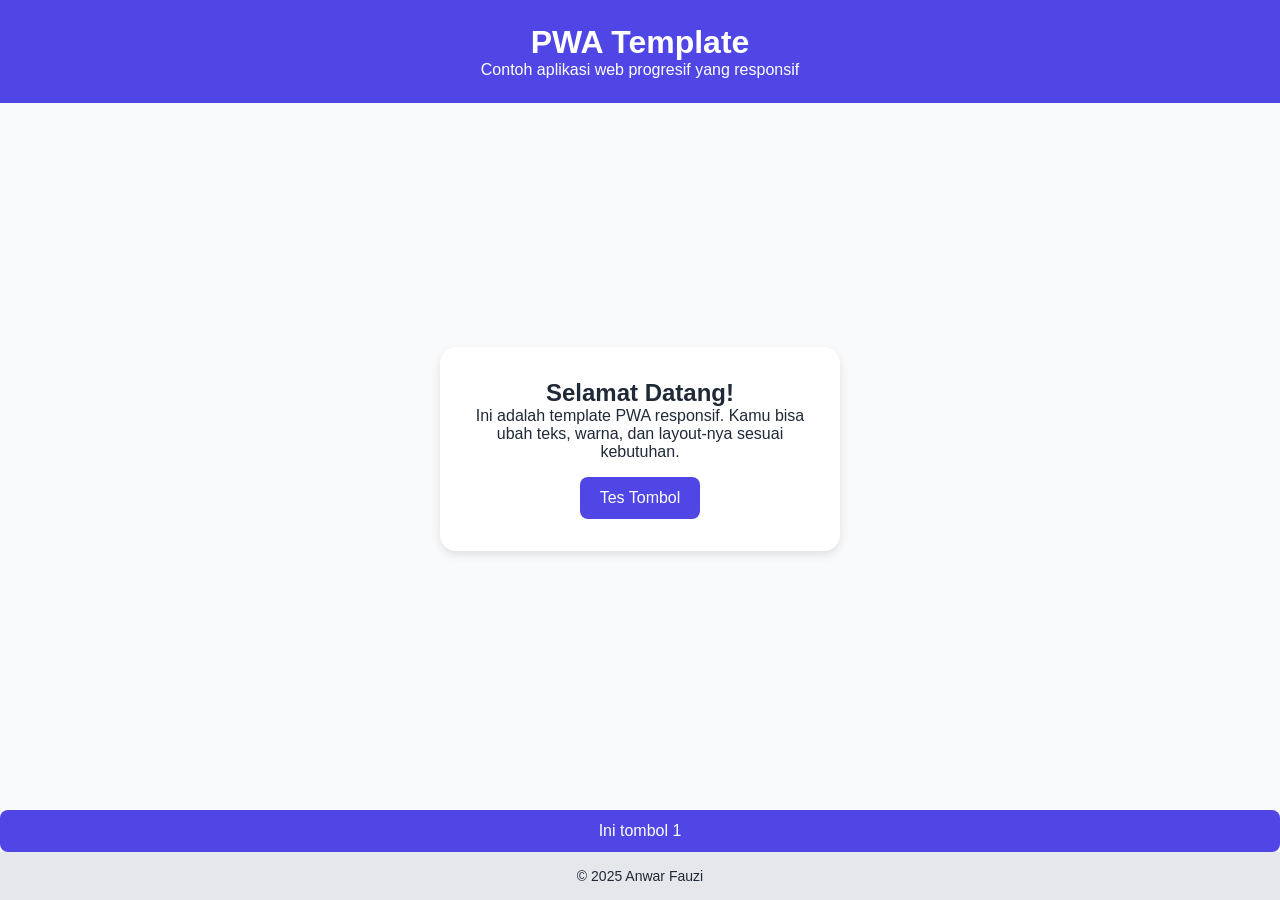
==== example.html @ 0f72454b "update tamplate PWA" ====
<!DOCTYPE html>
<html lang="id">

<head>
  <meta charset="UTF-8" />
  <meta name="viewport" content="width=device-width, initial-scale=1, viewport-fit=cover">
  <meta name="mobile-web-app-capable" content="yes">
  <meta name="apple-mobile-web-app-capable" content="yes">
  <meta name="apple-mobile-web-app-status-bar-style" content="black-translucent">
  <meta name="theme-color" content="#4F46E5" />
  <link rel="manifest" href="manifest.json" />
  <link rel="icon" href="icons/icon-192x192-A.png" type="image/png" />
  <title>PWA Template Responsif</title>
  <link rel="stylesheet" href="assets/style.css" />
</head>

<body>
  <header class="header">
    <h1>PWA Template</h1>
    <p>Contoh aplikasi web progresif yang responsif</p>
  </header>

  <main class="main">
    <section class="card">
      <h2>Selamat Datang!</h2>
      <p>
        Ini adalah template PWA responsif. Kamu bisa ubah teks, warna, dan layout-nya sesuai kebutuhan.
      </p>
      <button onclick="alert('PWA aktif!')">Tes Tombol</button>
    </section>
  </main>
  <button onclick="alert('tombol testing hidup')">Ini tombol 1</button>

  <footer class="footer">
    <p>© 2025 Anwar Fauzi</p>
  </footer>

  <script>
    if ('serviceWorker' in navigator) {
      navigator.serviceWorker.register('./service-worker.js')
        .then(() => console.log('SW registered!'))
        .catch(err => console.error('SW gagal:', err));
    }
  </script>

</body>

</html>
---- assets/style.css ----
:root {
  --primary: #4F46E5;
  --bg: #f9fafb;
  --text: #1f2937;
}

* {
  margin: 0;
  padding: 0;
  box-sizing: border-box;
  font-family: 'Inter', sans-serif;
}

body {
  background: var(--bg);
  color: var(--text);
  display: flex;
  flex-direction: column;
  min-height: 100vh;
}

.header {
  background: var(--primary);
  color: white;
  text-align: center;
  padding: 1.5rem;
}

.main {
  flex: 1;
  display: flex;
  justify-content: center;
  align-items: center;
  padding: 1.5rem;
}

.card {
  background: white;
  border-radius: 1rem;
  box-shadow: 0 4px 10px rgba(0,0,0,0.1);
  max-width: 400px;
  width: 100%;
  padding: 2rem;
  text-align: center;
}

button {
  background: var(--primary);
  border: none;
  color: white;
  padding: 0.75rem 1.25rem;
  border-radius: 0.5rem;
  cursor: pointer;
  font-size: 1rem;
  margin-top: 1rem;
}

button:hover {
  opacity: 0.9;
}

.footer {
  text-align: center;
  padding: 1rem;
  font-size: 0.875rem;
  background: #e5e7eb;
}

@media (max-width: 600px) {
  .card {
    padding: 1.25rem;
  }
  h1 {
    font-size: 1.5rem;
  }
  h2 {
    font-size: 1.25rem;
  }
}
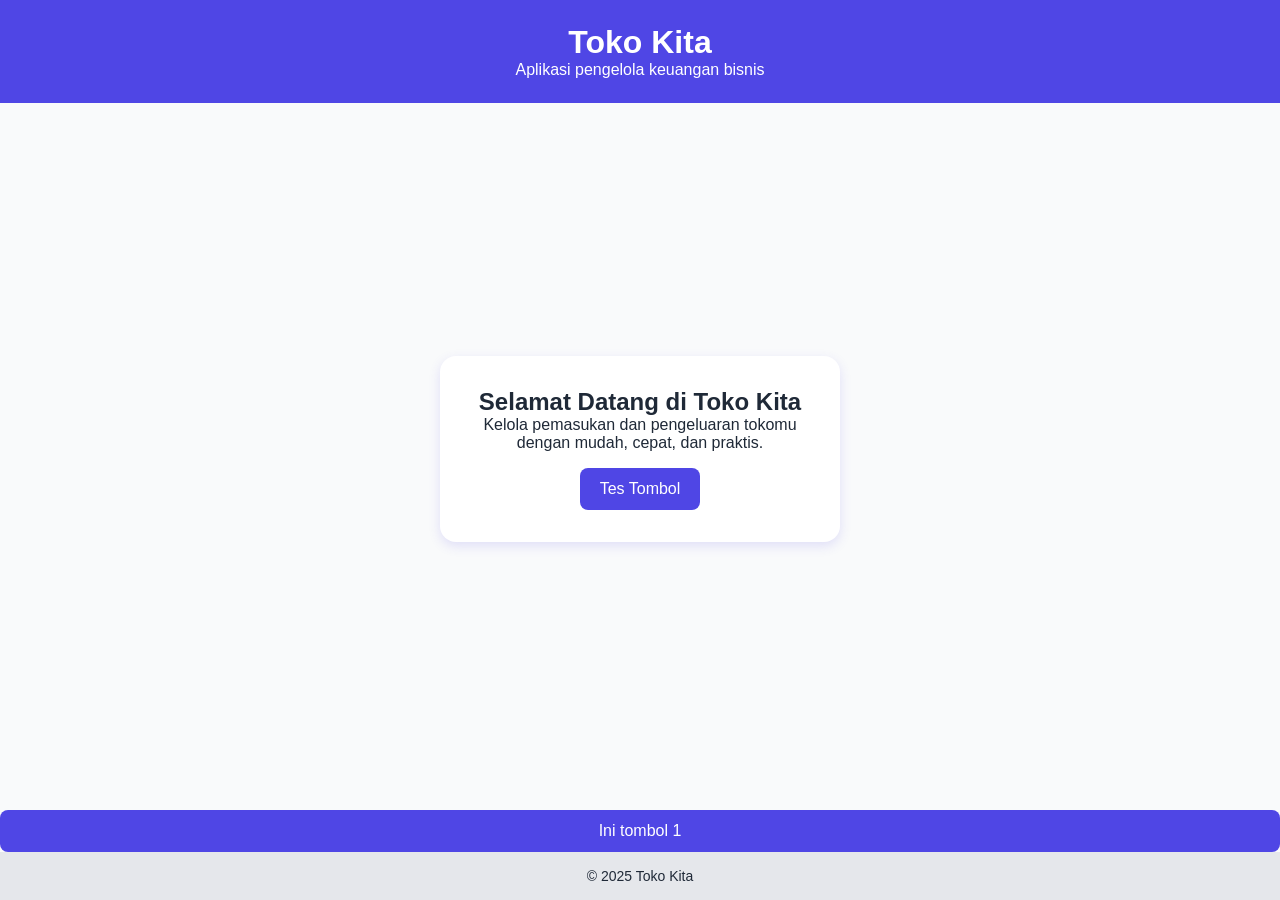
==== commit 4331afe4: "update toko kita" ====
--- a/example.html
+++ b/example.html
@@ -10,21 +10,21 @@
   <meta name="theme-color" content="#4F46E5" />
   <link rel="manifest" href="manifest.json" />
   <link rel="icon" href="icons/icon-192x192-A.png" type="image/png" />
-  <title>PWA Template Responsif</title>
+  <title>Toko Kita</title>
   <link rel="stylesheet" href="assets/style.css" />
 </head>
 
 <body>
   <header class="header">
-    <h1>PWA Template</h1>
-    <p>Contoh aplikasi web progresif yang responsif</p>
+    <h1>Toko Kita</h1>
+    <p>Aplikasi pengelola keuangan bisnis</p>
   </header>
 
   <main class="main">
     <section class="card">
-      <h2>Selamat Datang!</h2>
+      <h2>Selamat Datang di Toko Kita</h2>
       <p>
-        Ini adalah template PWA responsif. Kamu bisa ubah teks, warna, dan layout-nya sesuai kebutuhan.
+        Kelola pemasukan dan pengeluaran tokomu dengan mudah, cepat, dan praktis.
       </p>
       <button onclick="alert('PWA aktif!')">Tes Tombol</button>
     </section>
@@ -32,7 +32,7 @@
   <button onclick="alert('tombol testing hidup')">Ini tombol 1</button>
 
   <footer class="footer">
-    <p>© 2025 Anwar Fauzi</p>
+    <p>© 2025 Toko Kita</p>
   </footer>
 
   <script>
--- a/assets/style.css
+++ b/assets/style.css
@@ -1,5 +1,6 @@
+
 :root {
-  --primary: #4F46E5;
+  --primary: #4F46E5; /* warna utama */
   --bg: #f9fafb;
   --text: #1f2937;
 }
@@ -37,7 +38,7 @@
 .card {
   background: white;
   border-radius: 1rem;
-  box-shadow: 0 4px 10px rgba(0,0,0,0.1);
+  box-shadow: 0 4px 12px rgba(79, 70, 229, 0.15); /* sedikit nuansa primary */
   max-width: 400px;
   width: 100%;
   padding: 2rem;
@@ -53,6 +54,7 @@
   cursor: pointer;
   font-size: 1rem;
   margin-top: 1rem;
+  transition: 0.2s;
 }
 
 button:hover {
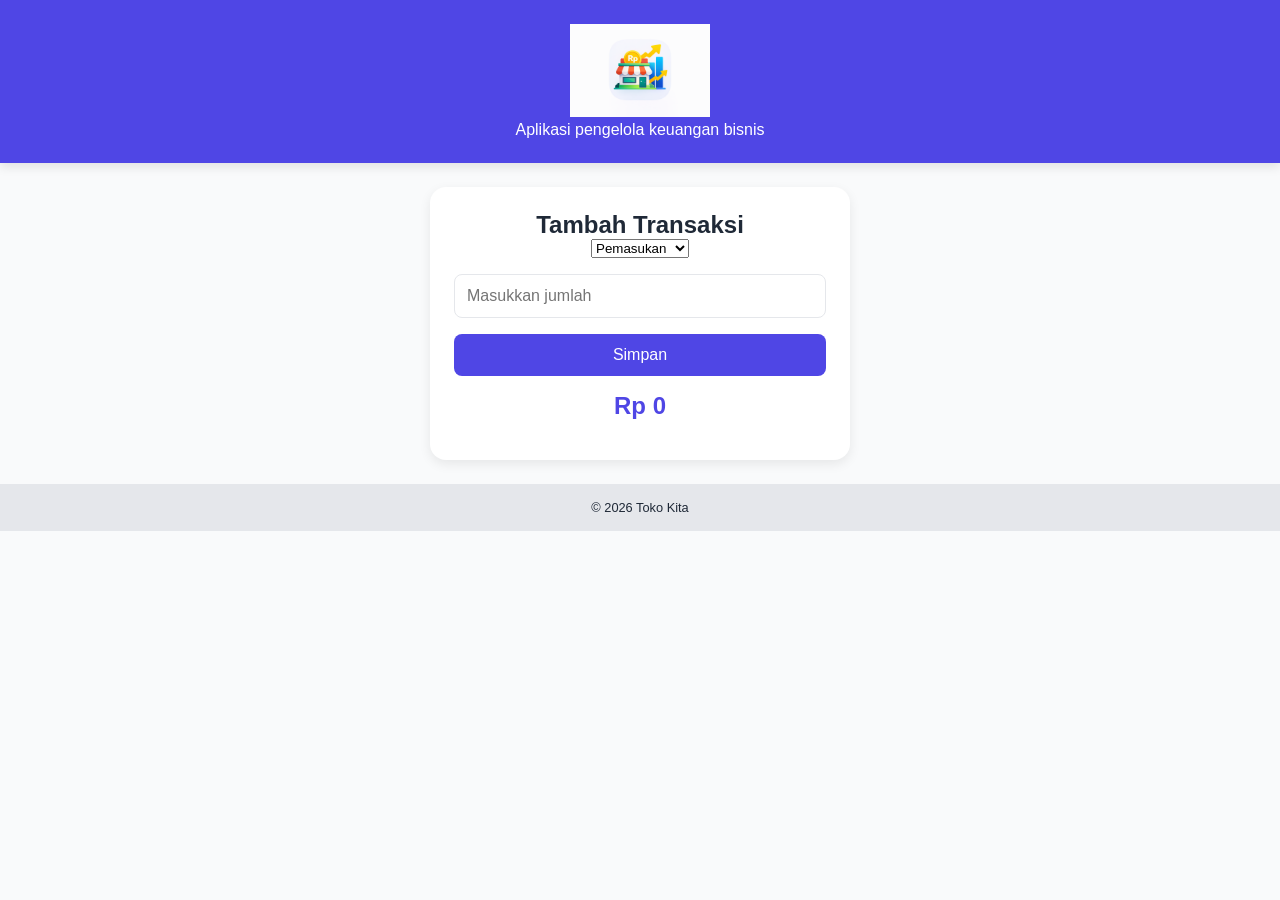
==== commit 653a2375: "update" ====
--- a/example.html
+++ b/example.html
@@ -1,48 +1,111 @@
 <!DOCTYPE html>
 <html lang="id">
+<head>
+  <meta charset="UTF-8">
+  <meta name="viewport" content="width=device-width, initial-scale=1.0">
+  <title>Toko Kita</title>
 
-<head>
-  <meta charset="UTF-8" />
-  <meta name="viewport" content="width=device-width, initial-scale=1, viewport-fit=cover">
-  <meta name="mobile-web-app-capable" content="yes">
-  <meta name="apple-mobile-web-app-capable" content="yes">
-  <meta name="apple-mobile-web-app-status-bar-style" content="black-translucent">
-  <meta name="theme-color" content="#4F46E5" />
-  <link rel="manifest" href="manifest.json" />
-  <link rel="icon" href="icons/icon-192x192-A.png" type="image/png" />
-  <title>Toko Kita</title>
-  <link rel="stylesheet" href="assets/style.css" />
+  <!-- CSS -->
+  <link rel="stylesheet" href="assets/style.css">
+
+  <!-- Favicon -->
+  <link rel="icon" href="icons/favicon.png">
+
 </head>
 
 <body>
+
+  <!-- HEADER -->
   <header class="header">
-    <h1>Toko Kita</h1>
+    <div class="logo">
+      <img src="icons/logo.png" alt="Toko Kita" width="140">
+    </div>
     <p>Aplikasi pengelola keuangan bisnis</p>
   </header>
 
+  <!-- MAIN -->
   <main class="main">
-    <section class="card">
-      <h2>Selamat Datang di Toko Kita</h2>
-      <p>
-        Kelola pemasukan dan pengeluaran tokomu dengan mudah, cepat, dan praktis.
-      </p>
-      <button onclick="alert('PWA aktif!')">Tes Tombol</button>
-    </section>
+    <div class="card">
+
+      <h2>Tambah Transaksi</h2>
+
+      <!-- INPUT JENIS -->
+      <select id="type">
+        <option value="income">Pemasukan</option>
+        <option value="expense">Pengeluaran</option>
+      </select>
+
+      <!-- INPUT JUMLAH -->
+      <input type="number" id="amount" placeholder="Masukkan jumlah">
+
+      <!-- BUTTON -->
+      <button onclick="addTransaction()">Simpan</button>
+
+      <!-- SALDO -->
+      <div class="balance" id="balance">
+        Rp 0
+      </div>
+
+      <!-- LIST -->
+      <div class="list" id="list"></div>
+
+    </div>
   </main>
-  <button onclick="alert('tombol testing hidup')">Ini tombol 1</button>
 
+  <!-- FOOTER -->
   <footer class="footer">
-    <p>© 2025 Toko Kita</p>
+    <p>© 2026 Toko Kita</p>
   </footer>
 
+  <!-- SCRIPT -->
   <script>
-    if ('serviceWorker' in navigator) {
-      navigator.serviceWorker.register('./service-worker.js')
-        .then(() => console.log('SW registered!'))
-        .catch(err => console.error('SW gagal:', err));
+    let transactions = JSON.parse(localStorage.getItem("data")) || [];
+
+    function updateUI() {
+      const list = document.getElementById("list");
+      const balance = document.getElementById("balance");
+
+      list.innerHTML = "";
+
+      let total = 0;
+
+      transactions.forEach(item => {
+        const div = document.createElement("div");
+        div.classList.add("list-item");
+
+        const sign = item.type === "income" ? "+" : "-";
+        if (item.type === "income") {
+          total += item.amount;
+        } else {
+          total -= item.amount;
+        }
+
+        div.innerHTML = `
+          <span>${item.type === "income" ? "Pemasukan" : "Pengeluaran"}</span>
+          <span>${sign} Rp ${item.amount}</span>
+        `;
+
+        list.appendChild(div);
+      });
+
+      balance.innerText = "Rp " + total;
+      localStorage.setItem("data", JSON.stringify(transactions));
     }
+
+    function addTransaction() {
+      const type = document.getElementById("type").value;
+      const amount = parseInt(document.getElementById("amount").value);
+
+      if (!amount) return alert("Isi jumlah dulu!");
+
+      transactions.push({ type, amount });
+      document.getElementById("amount").value = "";
+
+      updateUI();
+    }
+
+    updateUI();
   </script>
 
 </body>
-
 </html>
--- a/assets/style.css
+++ b/assets/style.css
@@ -1,8 +1,11 @@
-
 :root {
-  --primary: #4F46E5; /* warna utama */
+  --primary: #4F46E5;
+  --secondary: #22c55e;
+  --danger: #ef4444;
   --bg: #f9fafb;
+  --card: #ffffff;
   --text: #1f2937;
+  --gray: #6b7280;
 }
 
 * {
@@ -15,45 +18,61 @@
 body {
   background: var(--bg);
   color: var(--text);
-  display: flex;
-  flex-direction: column;
   min-height: 100vh;
 }
 
+/* HEADER */
 .header {
   background: var(--primary);
   color: white;
+  padding: 1.5rem;
   text-align: center;
-  padding: 1.5rem;
+  box-shadow: 0 4px 10px rgba(0,0,0,0.1);
 }
 
+.header h1 {
+  font-size: 1.8rem;
+}
+
+/* CONTAINER */
 .main {
-  flex: 1;
+  padding: 1.5rem;
   display: flex;
   justify-content: center;
-  align-items: center;
-  padding: 1.5rem;
 }
 
+/* CARD */
 .card {
-  background: white;
+  background: var(--card);
   border-radius: 1rem;
-  box-shadow: 0 4px 12px rgba(79, 70, 229, 0.15); /* sedikit nuansa primary */
-  max-width: 400px;
+  box-shadow: 0 4px 12px rgba(0,0,0,0.08);
+  padding: 1.5rem;
   width: 100%;
-  padding: 2rem;
+  max-width: 420px;
   text-align: center;
 }
 
+/* INPUT */
+input {
+  width: 100%;
+  padding: 0.75rem;
+  border: 1px solid #e5e7eb;
+  border-radius: 0.5rem;
+  margin-top: 1rem;
+  font-size: 1rem;
+}
+
+/* BUTTON */
 button {
+  width: 100%;
   background: var(--primary);
   border: none;
   color: white;
-  padding: 0.75rem 1.25rem;
+  padding: 0.75rem;
   border-radius: 0.5rem;
+  margin-top: 1rem;
   cursor: pointer;
   font-size: 1rem;
-  margin-top: 1rem;
   transition: 0.2s;
 }
 
@@ -61,21 +80,52 @@
   opacity: 0.9;
 }
 
+/* BUTTON VARIANT */
+.btn-income {
+  background: var(--secondary);
+}
+
+.btn-expense {
+  background: var(--danger);
+}
+
+/* SALDO */
+.balance {
+  margin-top: 1rem;
+  font-size: 1.5rem;
+  font-weight: bold;
+  color: var(--primary);
+}
+
+/* LIST TRANSAKSI */
+.list {
+  margin-top: 1rem;
+  text-align: left;
+}
+
+.list-item {
+  display: flex;
+  justify-content: space-between;
+  padding: 0.75rem;
+  border-bottom: 1px solid #e5e7eb;
+}
+
+.list-item span {
+  font-size: 0.9rem;
+}
+
+/* FOOTER */
 .footer {
   text-align: center;
   padding: 1rem;
-  font-size: 0.875rem;
+  font-size: 0.8rem;
   background: #e5e7eb;
+  margin-top: auto;
 }
 
+/* RESPONSIVE */
 @media (max-width: 600px) {
   .card {
     padding: 1.25rem;
   }
-  h1 {
-    font-size: 1.5rem;
-  }
-  h2 {
-    font-size: 1.25rem;
-  }
-}
+}
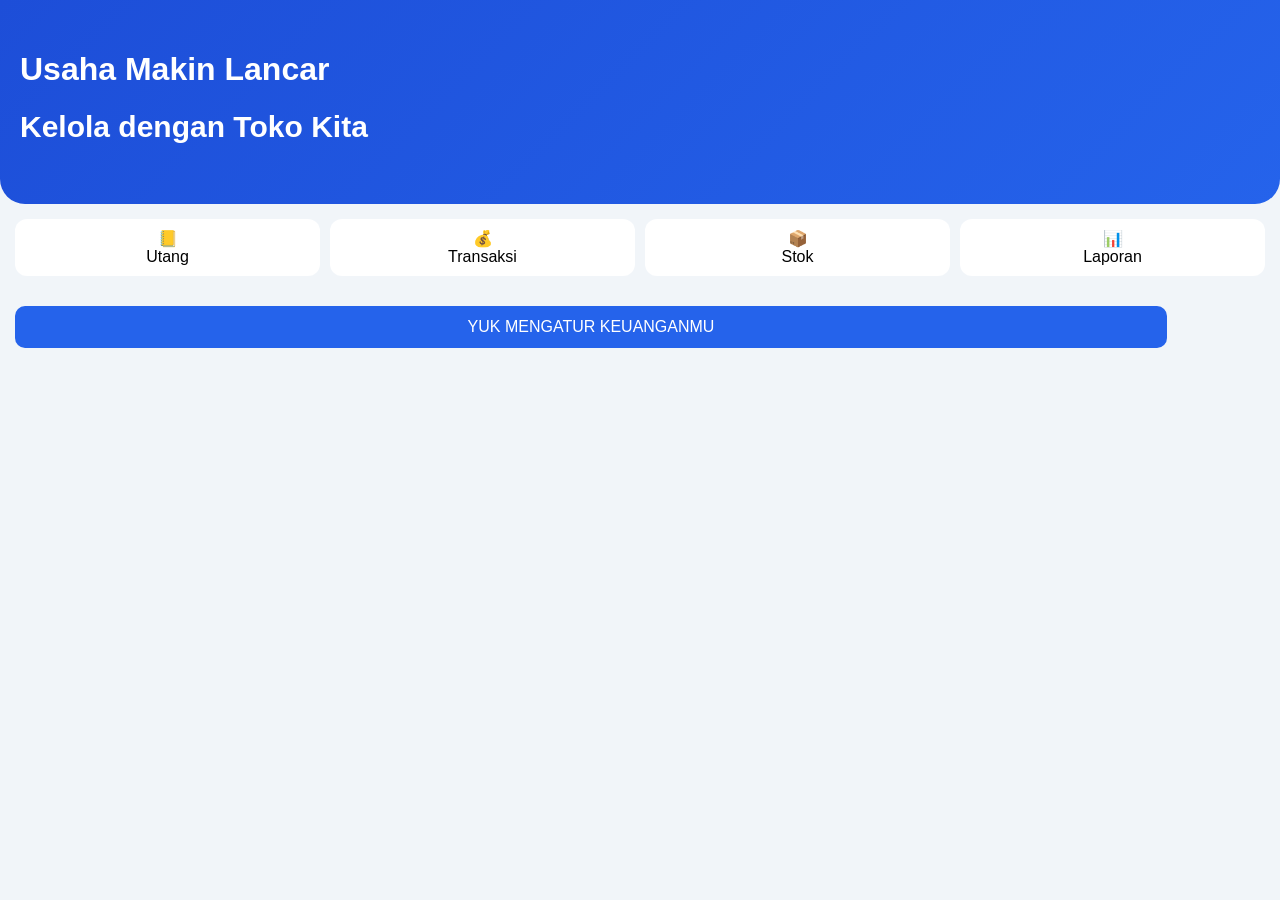
==== commit f90d06b5: "update" ====
--- a/example.html
+++ b/example.html
@@ -1,111 +1,84 @@
 <!DOCTYPE html>
 <html lang="id">
 <head>
-  <meta charset="UTF-8">
-  <meta name="viewport" content="width=device-width, initial-scale=1.0">
-  <title>Toko Kita</title>
+<meta charset="UTF-8">
+<meta name="viewport" content="width=device-width, initial-scale=1.0">
+<title>Toko Kita</title>
 
-  <!-- CSS -->
-  <link rel="stylesheet" href="assets/style.css">
+<style>
+body{
+  margin:0;
+  font-family:sans-serif;
+  background:#f1f5f9;
+}
 
-  <!-- Favicon -->
-  <link rel="icon" href="icons/favicon.png">
+/* HERO */
+.hero{
+  background:linear-gradient(135deg,#1d4ed8,#2563eb);
+  color:white;
+  padding:30px 20px 60px;
+  border-bottom-left-radius:25px;
+  border-bottom-right-radius:25px;
+}
 
+.big{
+  font-size:30px;
+  font-weight:bold;
+  margin-top:10px;
+}
+
+/* MENU */
+.menu{
+  display:grid;
+  grid-template-columns:repeat(4,1fr);
+  gap:10px;
+  padding:15px;
+}
+
+.menu-item{
+  background:white;
+  border-radius:12px;
+  padding:10px;
+  text-align:center;
+}
+
+/* BUTTON */
+.btn{
+  margin:15px;
+  padding:12px;
+  width:90%;
+  border:none;
+  border-radius:10px;
+  background:#2563eb;
+  color:white;
+  font-size:16px;
+}
+</style>
 </head>
 
 <body>
 
-  <!-- HEADER -->
-  <header class="header">
-    <div class="logo">
-      <img src="icons/logo.png" alt="Toko Kita" width="140">
-    </div>
-    <p>Aplikasi pengelola keuangan bisnis</p>
-  </header>
+<div class="hero">
+  <h1>Usaha Makin Lancar</h1>
+  <div class="big">Kelola dengan Toko Kita</div>
+</div>
 
-  <!-- MAIN -->
-  <main class="main">
-    <div class="card">
+<div class="menu">
+  <div class="menu-item">📒<br>Utang</div>
+  <div class="menu-item">💰<br>Transaksi</div>
+  <div class="menu-item">📦<br>Stok</div>
+  <div class="menu-item">📊<br>Laporan</div>
+</div>
 
-      <h2>Tambah Transaksi</h2>
+<button class="btn" onclick="goApp()">
+  YUK MENGATUR KEUANGANMU
+</button>
 
-      <!-- INPUT JENIS -->
-      <select id="type">
-        <option value="income">Pemasukan</option>
-        <option value="expense">Pengeluaran</option>
-      </select>
-
-      <!-- INPUT JUMLAH -->
-      <input type="number" id="amount" placeholder="Masukkan jumlah">
-
-      <!-- BUTTON -->
-      <button onclick="addTransaction()">Simpan</button>
-
-      <!-- SALDO -->
-      <div class="balance" id="balance">
-        Rp 0
-      </div>
-
-      <!-- LIST -->
-      <div class="list" id="list"></div>
-
-    </div>
-  </main>
-
-  <!-- FOOTER -->
-  <footer class="footer">
-    <p>© 2026 Toko Kita</p>
-  </footer>
-
-  <!-- SCRIPT -->
-  <script>
-    let transactions = JSON.parse(localStorage.getItem("data")) || [];
-
-    function updateUI() {
-      const list = document.getElementById("list");
-      const balance = document.getElementById("balance");
-
-      list.innerHTML = "";
-
-      let total = 0;
-
-      transactions.forEach(item => {
-        const div = document.createElement("div");
-        div.classList.add("list-item");
-
-        const sign = item.type === "income" ? "+" : "-";
-        if (item.type === "income") {
-          total += item.amount;
-        } else {
-          total -= item.amount;
-        }
-
-        div.innerHTML = `
-          <span>${item.type === "income" ? "Pemasukan" : "Pengeluaran"}</span>
-          <span>${sign} Rp ${item.amount}</span>
-        `;
-
-        list.appendChild(div);
-      });
-
-      balance.innerText = "Rp " + total;
-      localStorage.setItem("data", JSON.stringify(transactions));
-    }
-
-    function addTransaction() {
-      const type = document.getElementById("type").value;
-      const amount = parseInt(document.getElementById("amount").value);
-
-      if (!amount) return alert("Isi jumlah dulu!");
-
-      transactions.push({ type, amount });
-      document.getElementById("amount").value = "";
-
-      updateUI();
-    }
-
-    updateUI();
-  </script>
+<script>
+function goApp(){
+  window.location.href="index.html";
+}
+</script>
 
 </body>
 </html>
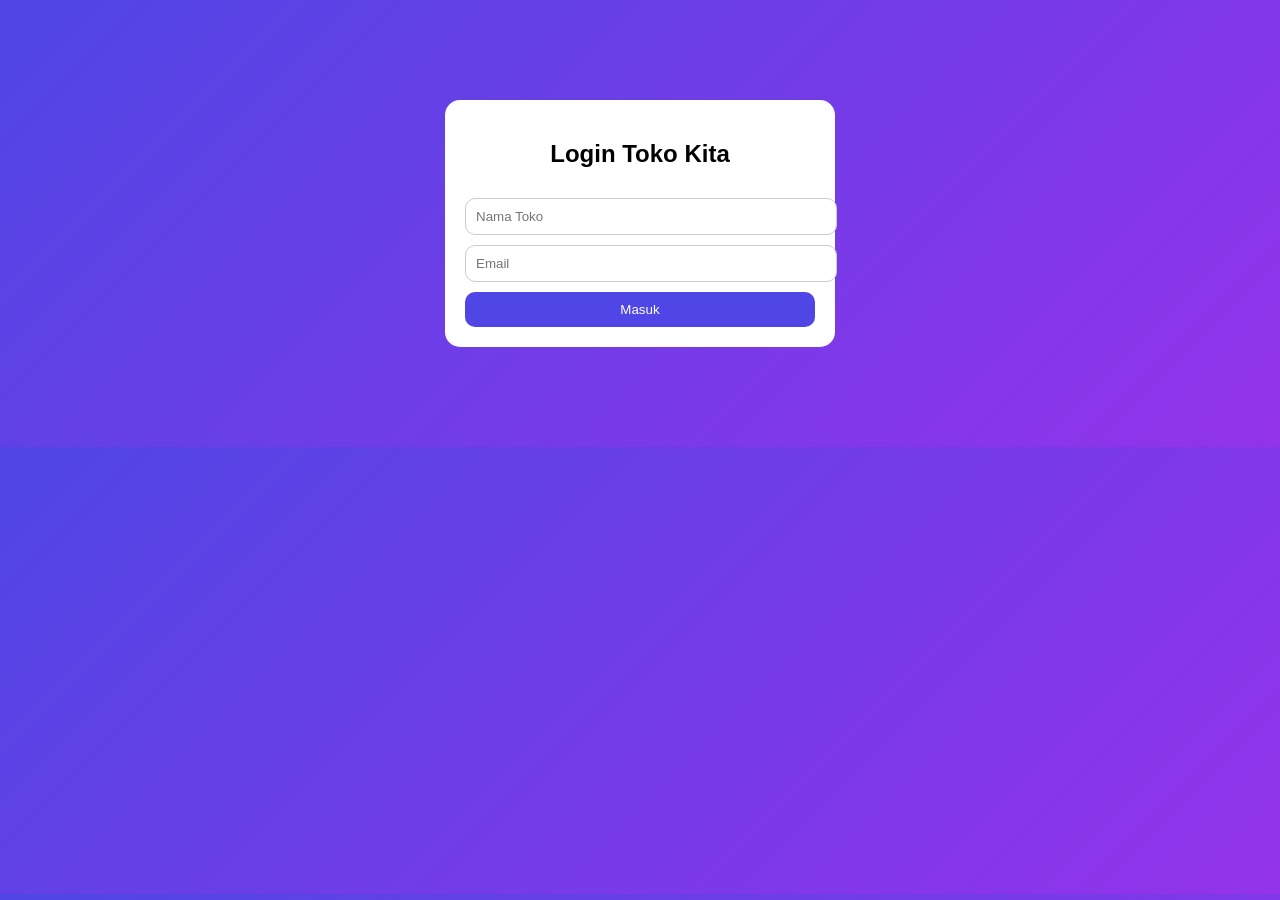
==== commit 667ccbf0: "update" ====
--- a/example.html
+++ b/example.html
@@ -3,81 +3,260 @@
 <head>
 <meta charset="UTF-8">
 <meta name="viewport" content="width=device-width, initial-scale=1.0">
+
 <title>Toko Kita</title>
+
+<!-- ✅ PWA -->
+<link rel="manifest" href="./manifest.json">
+<meta name="theme-color" content="#4f46e5">
+<link rel="icon" href="./icons/icon-192x192.png">
 
 <style>
 body{
   margin:0;
   font-family:sans-serif;
-  background:#f1f5f9;
-}
-
-/* HERO */
-.hero{
-  background:linear-gradient(135deg,#1d4ed8,#2563eb);
+  background:linear-gradient(135deg,#4f46e5,#9333ea);
   color:white;
-  padding:30px 20px 60px;
-  border-bottom-left-radius:25px;
-  border-bottom-right-radius:25px;
-}
-
-.big{
-  font-size:30px;
-  font-weight:bold;
+}
+
+/* LOGIN */
+.login{
+  max-width:350px;
+  margin:100px auto;
+  background:white;
+  color:black;
+  padding:20px;
+  border-radius:15px;
+  text-align:center;
+}
+
+/* INPUT */
+input{
+  width:100%;
+  padding:10px;
   margin-top:10px;
+  border-radius:10px;
+  border:1px solid #ccc;
+}
+
+/* HEADER */
+.header{
+  padding:20px;
 }
 
 /* MENU */
 .menu{
   display:grid;
-  grid-template-columns:repeat(4,1fr);
+  grid-template-columns:repeat(3,1fr);
   gap:10px;
   padding:15px;
 }
 
 .menu-item{
   background:white;
+  color:black;
   border-radius:12px;
   padding:10px;
   text-align:center;
+  cursor:pointer;
+}
+
+/* CARD */
+.card{
+  background:white;
+  color:black;
+  margin:15px;
+  padding:15px;
+  border-radius:15px;
 }
 
 /* BUTTON */
-.btn{
-  margin:15px;
-  padding:12px;
-  width:90%;
+button{
+  width:100%;
+  padding:10px;
+  margin-top:10px;
   border:none;
   border-radius:10px;
-  background:#2563eb;
+  background:#4f46e5;
   color:white;
-  font-size:16px;
+}
+
+/* LIST */
+.item{
+  display:flex;
+  justify-content:space-between;
+  margin-top:10px;
 }
 </style>
 </head>
 
 <body>
 
-<div class="hero">
-  <h1>Usaha Makin Lancar</h1>
-  <div class="big">Kelola dengan Toko Kita</div>
-</div>
-
-<div class="menu">
-  <div class="menu-item">📒<br>Utang</div>
-  <div class="menu-item">💰<br>Transaksi</div>
-  <div class="menu-item">📦<br>Stok</div>
-  <div class="menu-item">📊<br>Laporan</div>
-</div>
-
-<button class="btn" onclick="goApp()">
-  YUK MENGATUR KEUANGANMU
-</button>
+<!-- LOGIN -->
+<div id="loginPage" class="login">
+  <h2>Login Toko Kita</h2>
+  <input id="username" placeholder="Nama Toko">
+  <input id="email" placeholder="Email">
+  <button onclick="login()">Masuk</button>
+</div>
+
+<!-- APP -->
+<div id="app" style="display:none;">
+  <div class="header">
+    <h2 id="welcome"></h2>
+    <button onclick="logout()">Logout</button>
+  </div>
+
+  <div class="menu">
+    <div class="menu-item" onclick="showPage('transaksi')">💰 Transaksi</div>
+    <div class="menu-item" onclick="showPage('utang')">📒 Utang</div>
+    <div class="menu-item" onclick="showPage('laporan')">📊 Laporan</div>
+  </div>
+
+  <div id="content"></div>
+</div>
 
 <script>
-function goApp(){
-  window.location.href="index.html";
-}
+let data = JSON.parse(localStorage.getItem("data")) || [];
+let utang = JSON.parse(localStorage.getItem("utang")) || [];
+
+// LOGIN
+function login(){
+  const user = document.getElementById("username").value;
+  const email = document.getElementById("email").value;
+
+  if(!user || !email) return alert("Isi semua!");
+
+  localStorage.setItem("user", user);
+  loadApp();
+}
+
+function logout(){
+  localStorage.clear();
+  location.reload();
+}
+
+function loadApp(){
+  const user = localStorage.getItem("user");
+
+  if(user){
+    document.getElementById("loginPage").style.display="none";
+    document.getElementById("app").style.display="block";
+    document.getElementById("welcome").innerText="Halo, "+user;
+    showPage("transaksi");
+  }
+}
+
+// NAV
+function showPage(p){
+const content = document.getElementById("content");
+
+// TRANSAKSI
+if(p==="transaksi"){
+content.innerHTML=`
+<div class="card">
+<h3>Tambah Transaksi</h3>
+<input id="amount" type="number" placeholder="Jumlah">
+<button onclick="add()">Tambah</button>
+</div>
+
+<div class="card">
+<h3>Data</h3>
+<div id="list"></div>
+</div>
+`;
+render();
+}
+
+// UTANG
+if(p==="utang"){
+content.innerHTML=`
+<div class="card">
+<h3>Catat Utang</h3>
+<input id="nama" placeholder="Nama">
+<input id="jumlah" type="number" placeholder="Jumlah">
+<button onclick="addUtang()">Tambah</button>
+</div>
+
+<div class="card">
+<div id="utangList"></div>
+</div>
+`;
+renderUtang();
+}
+
+// LAPORAN
+if(p==="laporan"){
+let total = data.reduce((a,b)=>a+b,0);
+
+content.innerHTML=`
+<div class="card">
+<h3>Laporan</h3>
+<p>Total Uang: Rp ${total}</p>
+<p>Jumlah Transaksi: ${data.length}</p>
+<p>Total Utang: Rp ${utang.reduce((a,b)=>a+b.jumlah,0)}</p>
+</div>
+`;
+}
+}
+
+// DATA
+function add(){
+const amount = parseInt(document.getElementById("amount").value);
+if(!amount) return;
+
+data.push(amount);
+localStorage.setItem("data", JSON.stringify(data));
+render();
+}
+
+function render(){
+const list = document.getElementById("list");
+if(!list) return;
+
+list.innerHTML="";
+
+data.forEach((d,i)=>{
+list.innerHTML += `
+<div class="item">
+  Rp ${d}
+  <button onclick="hapus(${i})">❌</button>
+</div>
+`;
+});
+}
+
+function hapus(i){
+data.splice(i,1);
+localStorage.setItem("data", JSON.stringify(data));
+render();
+}
+
+// UTANG
+function addUtang(){
+const nama = document.getElementById("nama").value;
+const jumlah = parseInt(document.getElementById("jumlah").value);
+
+if(!nama || !jumlah) return;
+
+utang.push({nama, jumlah});
+localStorage.setItem("utang", JSON.stringify(utang));
+renderUtang();
+}
+
+function renderUtang(){
+const el = document.getElementById("utangList");
+if(!el) return;
+
+el.innerHTML="";
+
+utang.forEach(u=>{
+el.innerHTML += `<div class="item">${u.nama} - Rp ${u.jumlah}</div>`;
+});
+}
+
+// INIT
+loadApp();
 </script>
 
 </body>
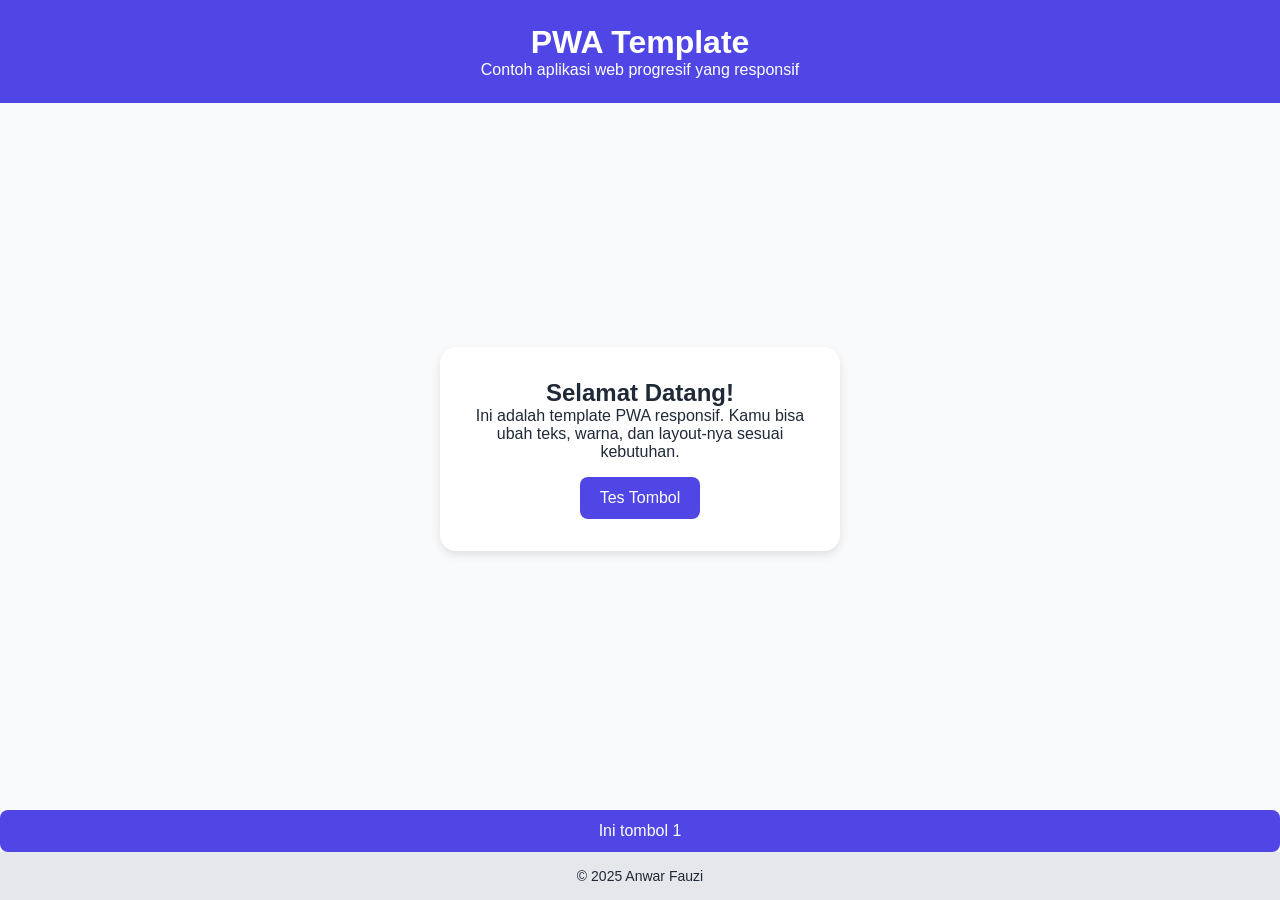
==== commit 377bbaef: "." ====
--- a/example.html
+++ b/example.html
@@ -1,263 +1,48 @@
 <!DOCTYPE html>
 <html lang="id">
+
 <head>
-<meta charset="UTF-8">
-<meta name="viewport" content="width=device-width, initial-scale=1.0">
-
-<title>Toko Kita</title>
-
-<!-- ✅ PWA -->
-<link rel="manifest" href="./manifest.json">
-<meta name="theme-color" content="#4f46e5">
-<link rel="icon" href="./icons/icon-192x192.png">
-
-<style>
-body{
-  margin:0;
-  font-family:sans-serif;
-  background:linear-gradient(135deg,#4f46e5,#9333ea);
-  color:white;
-}
-
-/* LOGIN */
-.login{
-  max-width:350px;
-  margin:100px auto;
-  background:white;
-  color:black;
-  padding:20px;
-  border-radius:15px;
-  text-align:center;
-}
-
-/* INPUT */
-input{
-  width:100%;
-  padding:10px;
-  margin-top:10px;
-  border-radius:10px;
-  border:1px solid #ccc;
-}
-
-/* HEADER */
-.header{
-  padding:20px;
-}
-
-/* MENU */
-.menu{
-  display:grid;
-  grid-template-columns:repeat(3,1fr);
-  gap:10px;
-  padding:15px;
-}
-
-.menu-item{
-  background:white;
-  color:black;
-  border-radius:12px;
-  padding:10px;
-  text-align:center;
-  cursor:pointer;
-}
-
-/* CARD */
-.card{
-  background:white;
-  color:black;
-  margin:15px;
-  padding:15px;
-  border-radius:15px;
-}
-
-/* BUTTON */
-button{
-  width:100%;
-  padding:10px;
-  margin-top:10px;
-  border:none;
-  border-radius:10px;
-  background:#4f46e5;
-  color:white;
-}
-
-/* LIST */
-.item{
-  display:flex;
-  justify-content:space-between;
-  margin-top:10px;
-}
-</style>
+  <meta charset="UTF-8" />
+  <meta name="viewport" content="width=device-width, initial-scale=1, viewport-fit=cover">
+  <meta name="mobile-web-app-capable" content="yes">
+  <meta name="apple-mobile-web-app-capable" content="yes">
+  <meta name="apple-mobile-web-app-status-bar-style" content="black-translucent">
+  <meta name="theme-color" content="#4F46E5" />
+  <link rel="manifest" href="manifest.json" />
+  <link rel="icon" href="icons/icon-192x192-A.png" type="image/png" />
+  <title>PWA Template Responsif</title>
+  <link rel="stylesheet" href="assets/style.css" />
 </head>
 
 <body>
+  <header class="header">
+    <h1>PWA Template</h1>
+    <p>Contoh aplikasi web progresif yang responsif</p>
+  </header>
 
-<!-- LOGIN -->
-<div id="loginPage" class="login">
-  <h2>Login Toko Kita</h2>
-  <input id="username" placeholder="Nama Toko">
-  <input id="email" placeholder="Email">
-  <button onclick="login()">Masuk</button>
-</div>
+  <main class="main">
+    <section class="card">
+      <h2>Selamat Datang!</h2>
+      <p>
+        Ini adalah template PWA responsif. Kamu bisa ubah teks, warna, dan layout-nya sesuai kebutuhan.
+      </p>
+      <button onclick="alert('PWA aktif!')">Tes Tombol</button>
+    </section>
+  </main>
+  <button onclick="alert('tombol testing hidup')">Ini tombol 1</button>
 
-<!-- APP -->
-<div id="app" style="display:none;">
-  <div class="header">
-    <h2 id="welcome"></h2>
-    <button onclick="logout()">Logout</button>
-  </div>
+  <footer class="footer">
+    <p>© 2025 Anwar Fauzi</p>
+  </footer>
 
-  <div class="menu">
-    <div class="menu-item" onclick="showPage('transaksi')">💰 Transaksi</div>
-    <div class="menu-item" onclick="showPage('utang')">📒 Utang</div>
-    <div class="menu-item" onclick="showPage('laporan')">📊 Laporan</div>
-  </div>
-
-  <div id="content"></div>
-</div>
-
-<script>
-let data = JSON.parse(localStorage.getItem("data")) || [];
-let utang = JSON.parse(localStorage.getItem("utang")) || [];
-
-// LOGIN
-function login(){
-  const user = document.getElementById("username").value;
-  const email = document.getElementById("email").value;
-
-  if(!user || !email) return alert("Isi semua!");
-
-  localStorage.setItem("user", user);
-  loadApp();
-}
-
-function logout(){
-  localStorage.clear();
-  location.reload();
-}
-
-function loadApp(){
-  const user = localStorage.getItem("user");
-
-  if(user){
-    document.getElementById("loginPage").style.display="none";
-    document.getElementById("app").style.display="block";
-    document.getElementById("welcome").innerText="Halo, "+user;
-    showPage("transaksi");
-  }
-}
-
-// NAV
-function showPage(p){
-const content = document.getElementById("content");
-
-// TRANSAKSI
-if(p==="transaksi"){
-content.innerHTML=`
-<div class="card">
-<h3>Tambah Transaksi</h3>
-<input id="amount" type="number" placeholder="Jumlah">
-<button onclick="add()">Tambah</button>
-</div>
-
-<div class="card">
-<h3>Data</h3>
-<div id="list"></div>
-</div>
-`;
-render();
-}
-
-// UTANG
-if(p==="utang"){
-content.innerHTML=`
-<div class="card">
-<h3>Catat Utang</h3>
-<input id="nama" placeholder="Nama">
-<input id="jumlah" type="number" placeholder="Jumlah">
-<button onclick="addUtang()">Tambah</button>
-</div>
-
-<div class="card">
-<div id="utangList"></div>
-</div>
-`;
-renderUtang();
-}
-
-// LAPORAN
-if(p==="laporan"){
-let total = data.reduce((a,b)=>a+b,0);
-
-content.innerHTML=`
-<div class="card">
-<h3>Laporan</h3>
-<p>Total Uang: Rp ${total}</p>
-<p>Jumlah Transaksi: ${data.length}</p>
-<p>Total Utang: Rp ${utang.reduce((a,b)=>a+b.jumlah,0)}</p>
-</div>
-`;
-}
-}
-
-// DATA
-function add(){
-const amount = parseInt(document.getElementById("amount").value);
-if(!amount) return;
-
-data.push(amount);
-localStorage.setItem("data", JSON.stringify(data));
-render();
-}
-
-function render(){
-const list = document.getElementById("list");
-if(!list) return;
-
-list.innerHTML="";
-
-data.forEach((d,i)=>{
-list.innerHTML += `
-<div class="item">
-  Rp ${d}
-  <button onclick="hapus(${i})">❌</button>
-</div>
-`;
-});
-}
-
-function hapus(i){
-data.splice(i,1);
-localStorage.setItem("data", JSON.stringify(data));
-render();
-}
-
-// UTANG
-function addUtang(){
-const nama = document.getElementById("nama").value;
-const jumlah = parseInt(document.getElementById("jumlah").value);
-
-if(!nama || !jumlah) return;
-
-utang.push({nama, jumlah});
-localStorage.setItem("utang", JSON.stringify(utang));
-renderUtang();
-}
-
-function renderUtang(){
-const el = document.getElementById("utangList");
-if(!el) return;
-
-el.innerHTML="";
-
-utang.forEach(u=>{
-el.innerHTML += `<div class="item">${u.nama} - Rp ${u.jumlah}</div>`;
-});
-}
-
-// INIT
-loadApp();
-</script>
+  <script>
+    if ('serviceWorker' in navigator) {
+      navigator.serviceWorker.register('./service-worker.js')
+        .then(() => console.log('SW registered!'))
+        .catch(err => console.error('SW gagal:', err));
+    }
+  </script>
 
 </body>
+
 </html>
--- a/assets/style.css
+++ b/assets/style.css
@@ -0,0 +1,79 @@
+:root {
+  --primary: #4F46E5;
+  --bg: #f9fafb;
+  --text: #1f2937;
+}
+
+* {
+  margin: 0;
+  padding: 0;
+  box-sizing: border-box;
+  font-family: 'Inter', sans-serif;
+}
+
+body {
+  background: var(--bg);
+  color: var(--text);
+  display: flex;
+  flex-direction: column;
+  min-height: 100vh;
+}
+
+.header {
+  background: var(--primary);
+  color: white;
+  text-align: center;
+  padding: 1.5rem;
+}
+
+.main {
+  flex: 1;
+  display: flex;
+  justify-content: center;
+  align-items: center;
+  padding: 1.5rem;
+}
+
+.card {
+  background: white;
+  border-radius: 1rem;
+  box-shadow: 0 4px 10px rgba(0,0,0,0.1);
+  max-width: 400px;
+  width: 100%;
+  padding: 2rem;
+  text-align: center;
+}
+
+button {
+  background: var(--primary);
+  border: none;
+  color: white;
+  padding: 0.75rem 1.25rem;
+  border-radius: 0.5rem;
+  cursor: pointer;
+  font-size: 1rem;
+  margin-top: 1rem;
+}
+
+button:hover {
+  opacity: 0.9;
+}
+
+.footer {
+  text-align: center;
+  padding: 1rem;
+  font-size: 0.875rem;
+  background: #e5e7eb;
+}
+
+@media (max-width: 600px) {
+  .card {
+    padding: 1.25rem;
+  }
+  h1 {
+    font-size: 1.5rem;
+  }
+  h2 {
+    font-size: 1.25rem;
+  }
+}
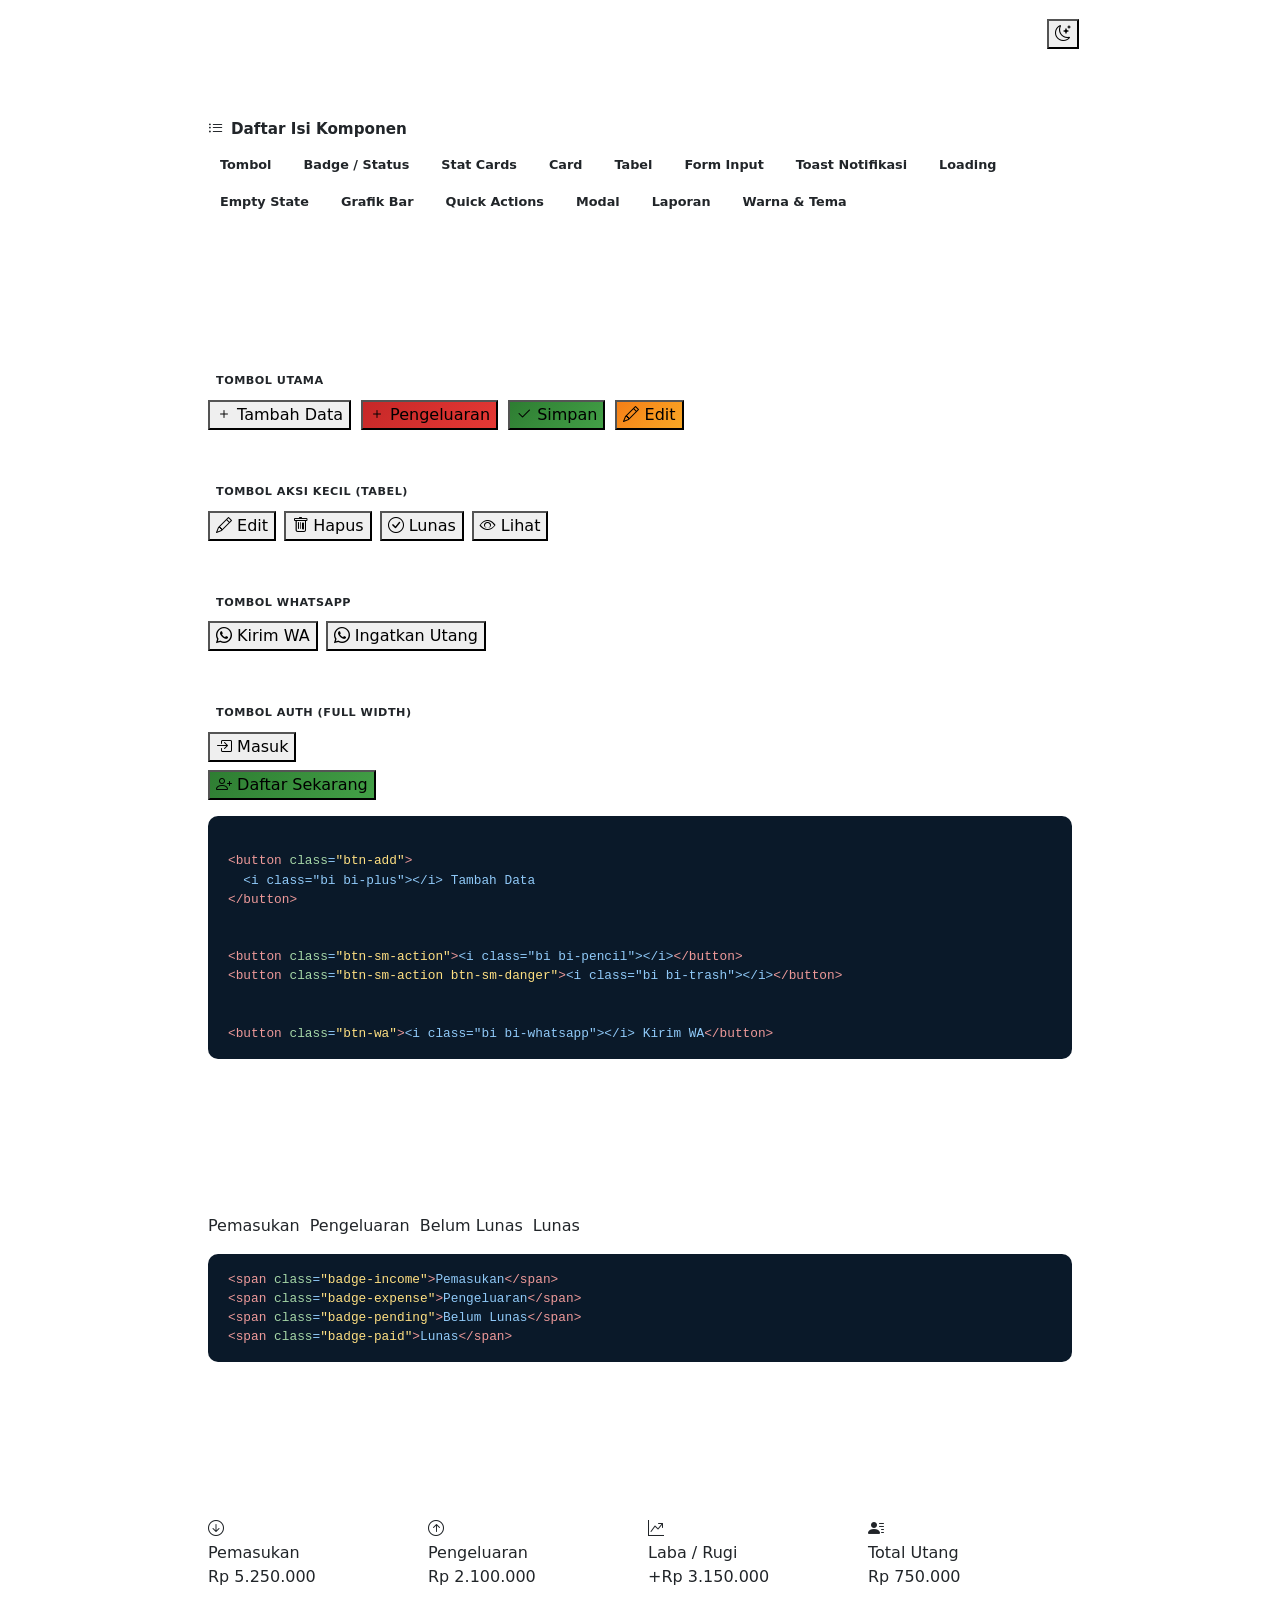
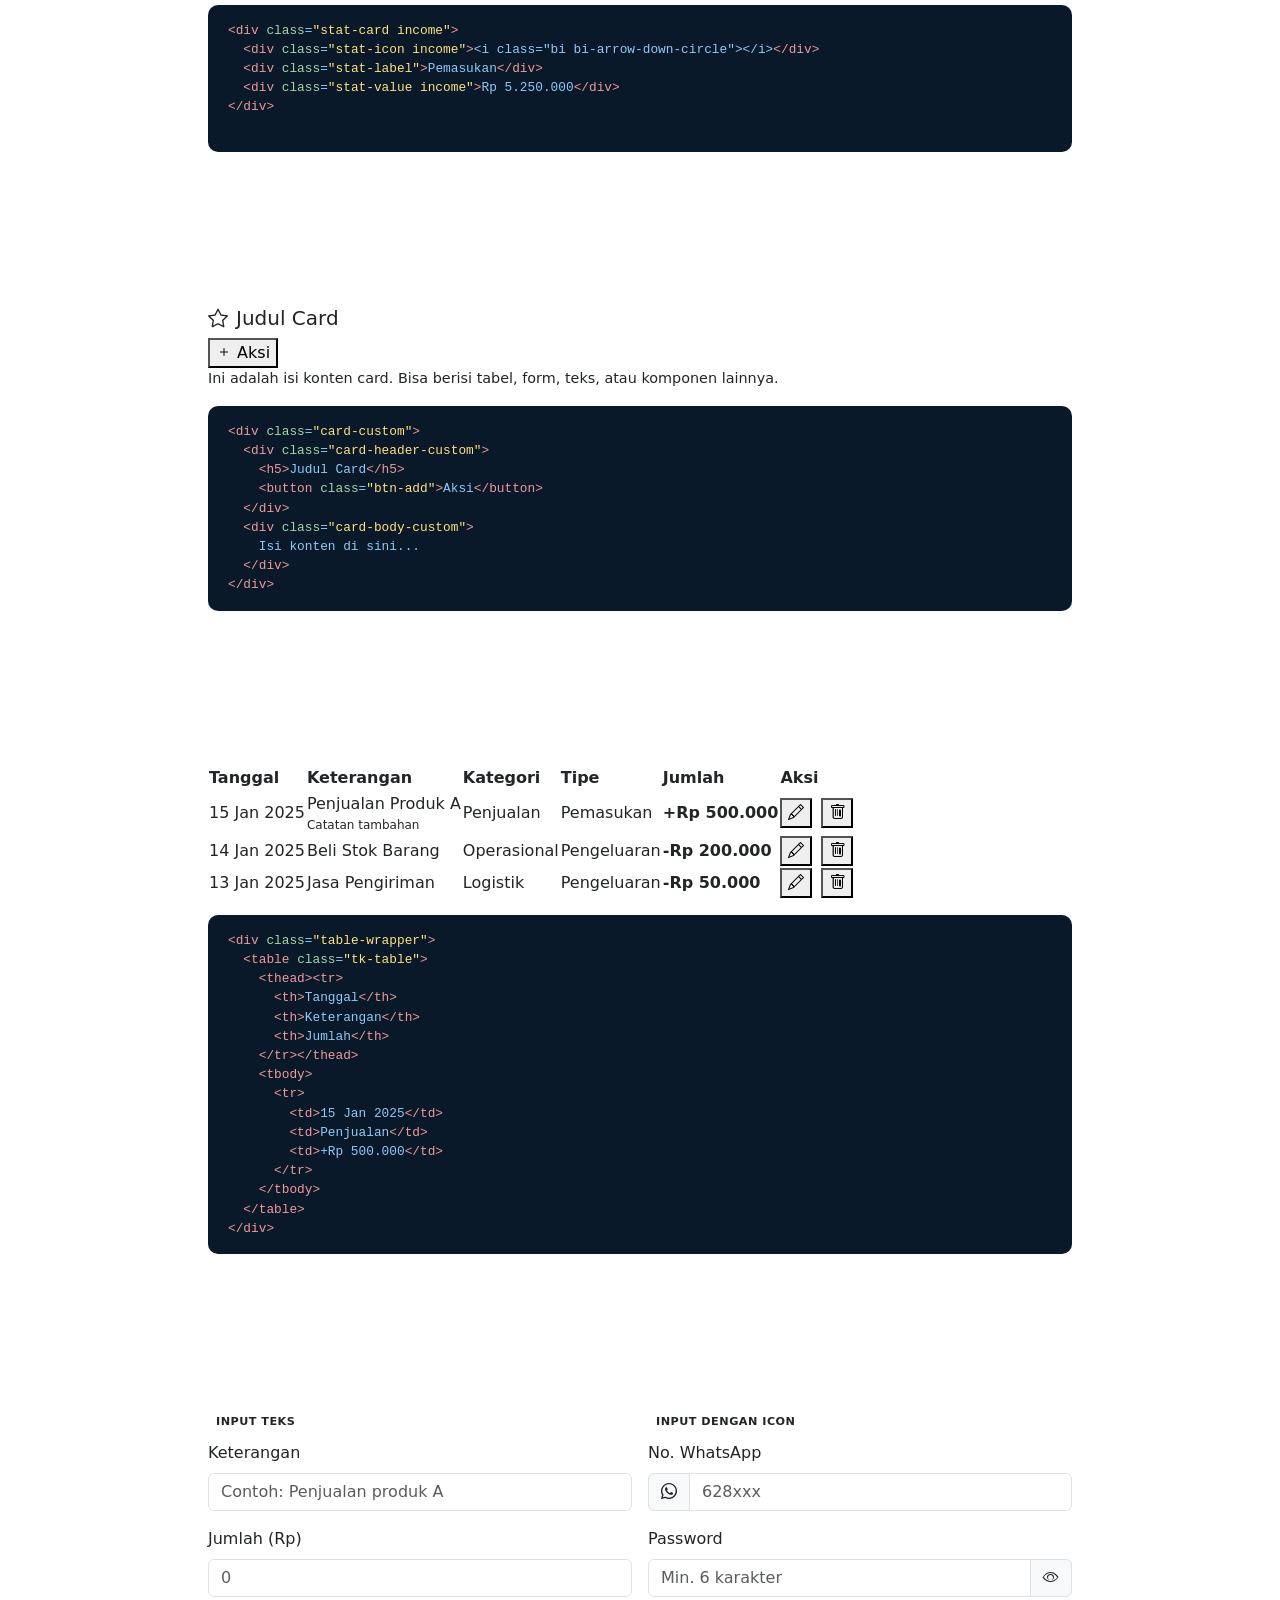
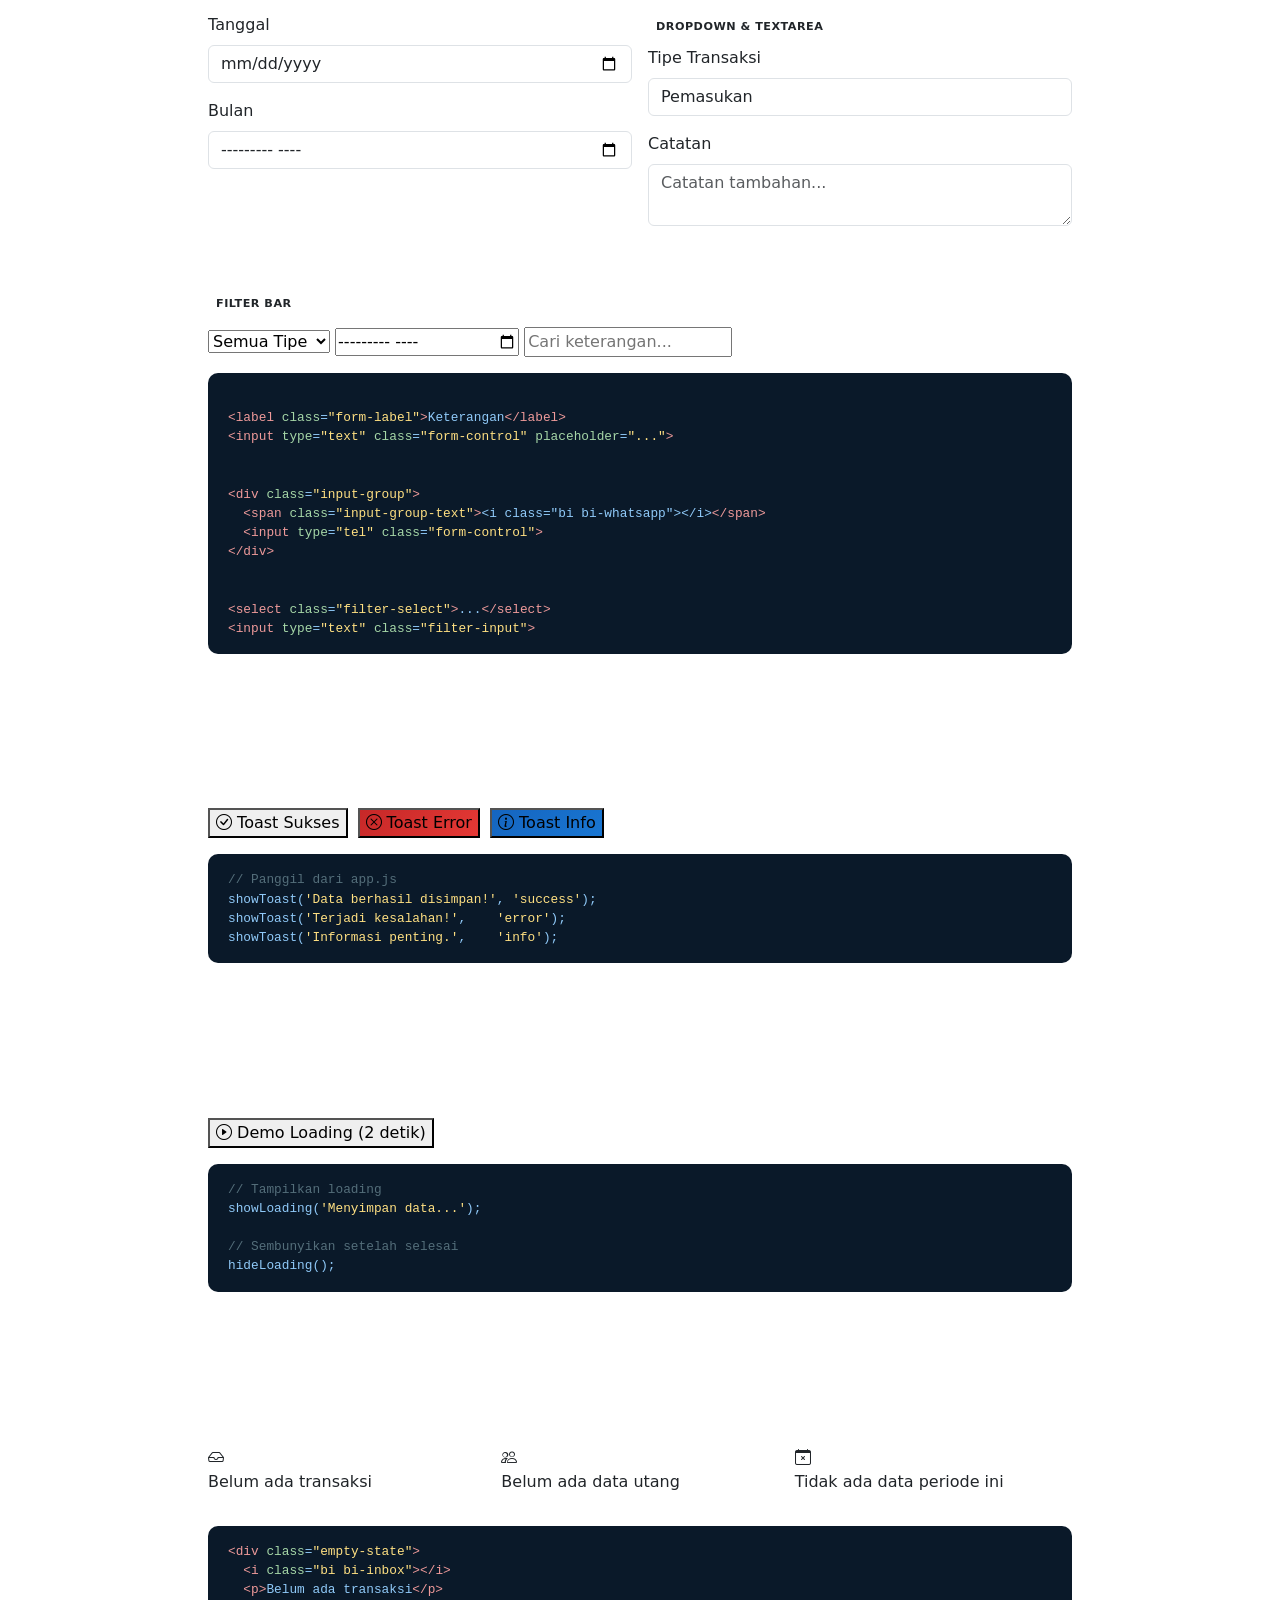
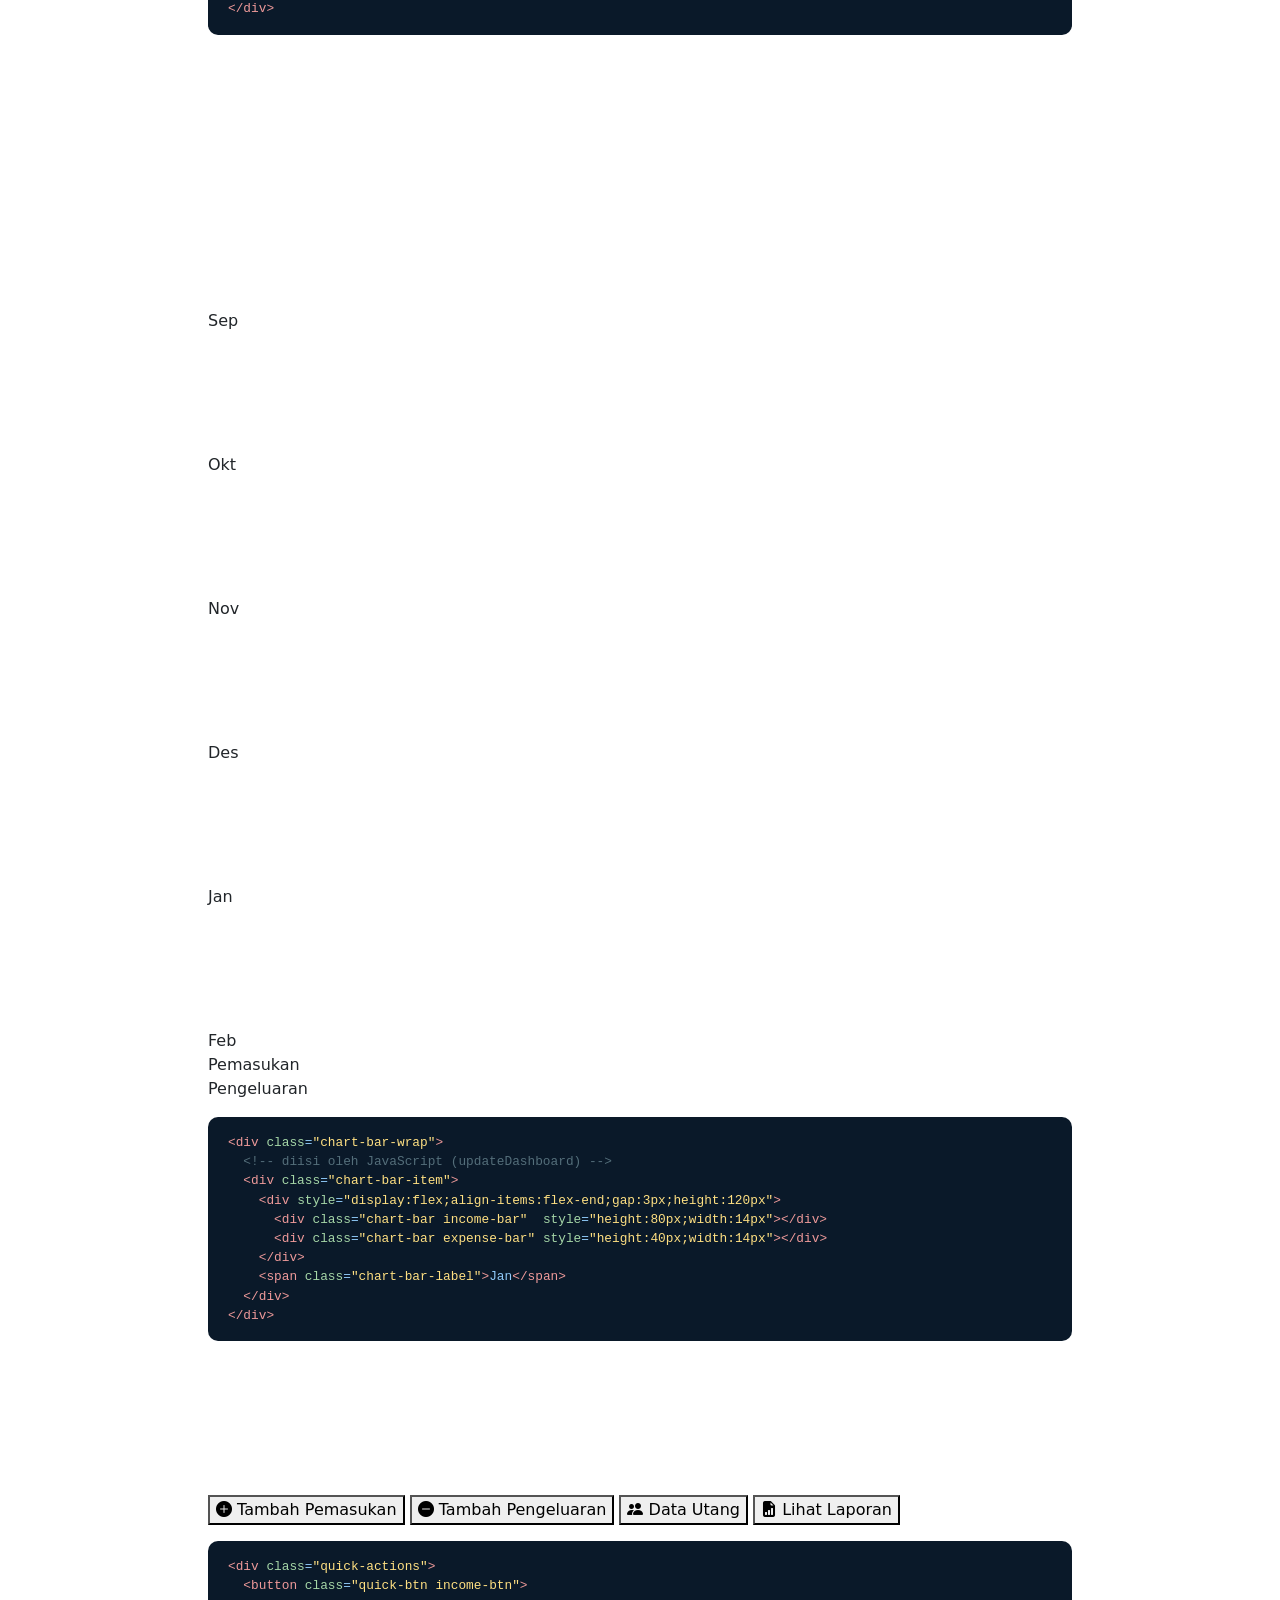
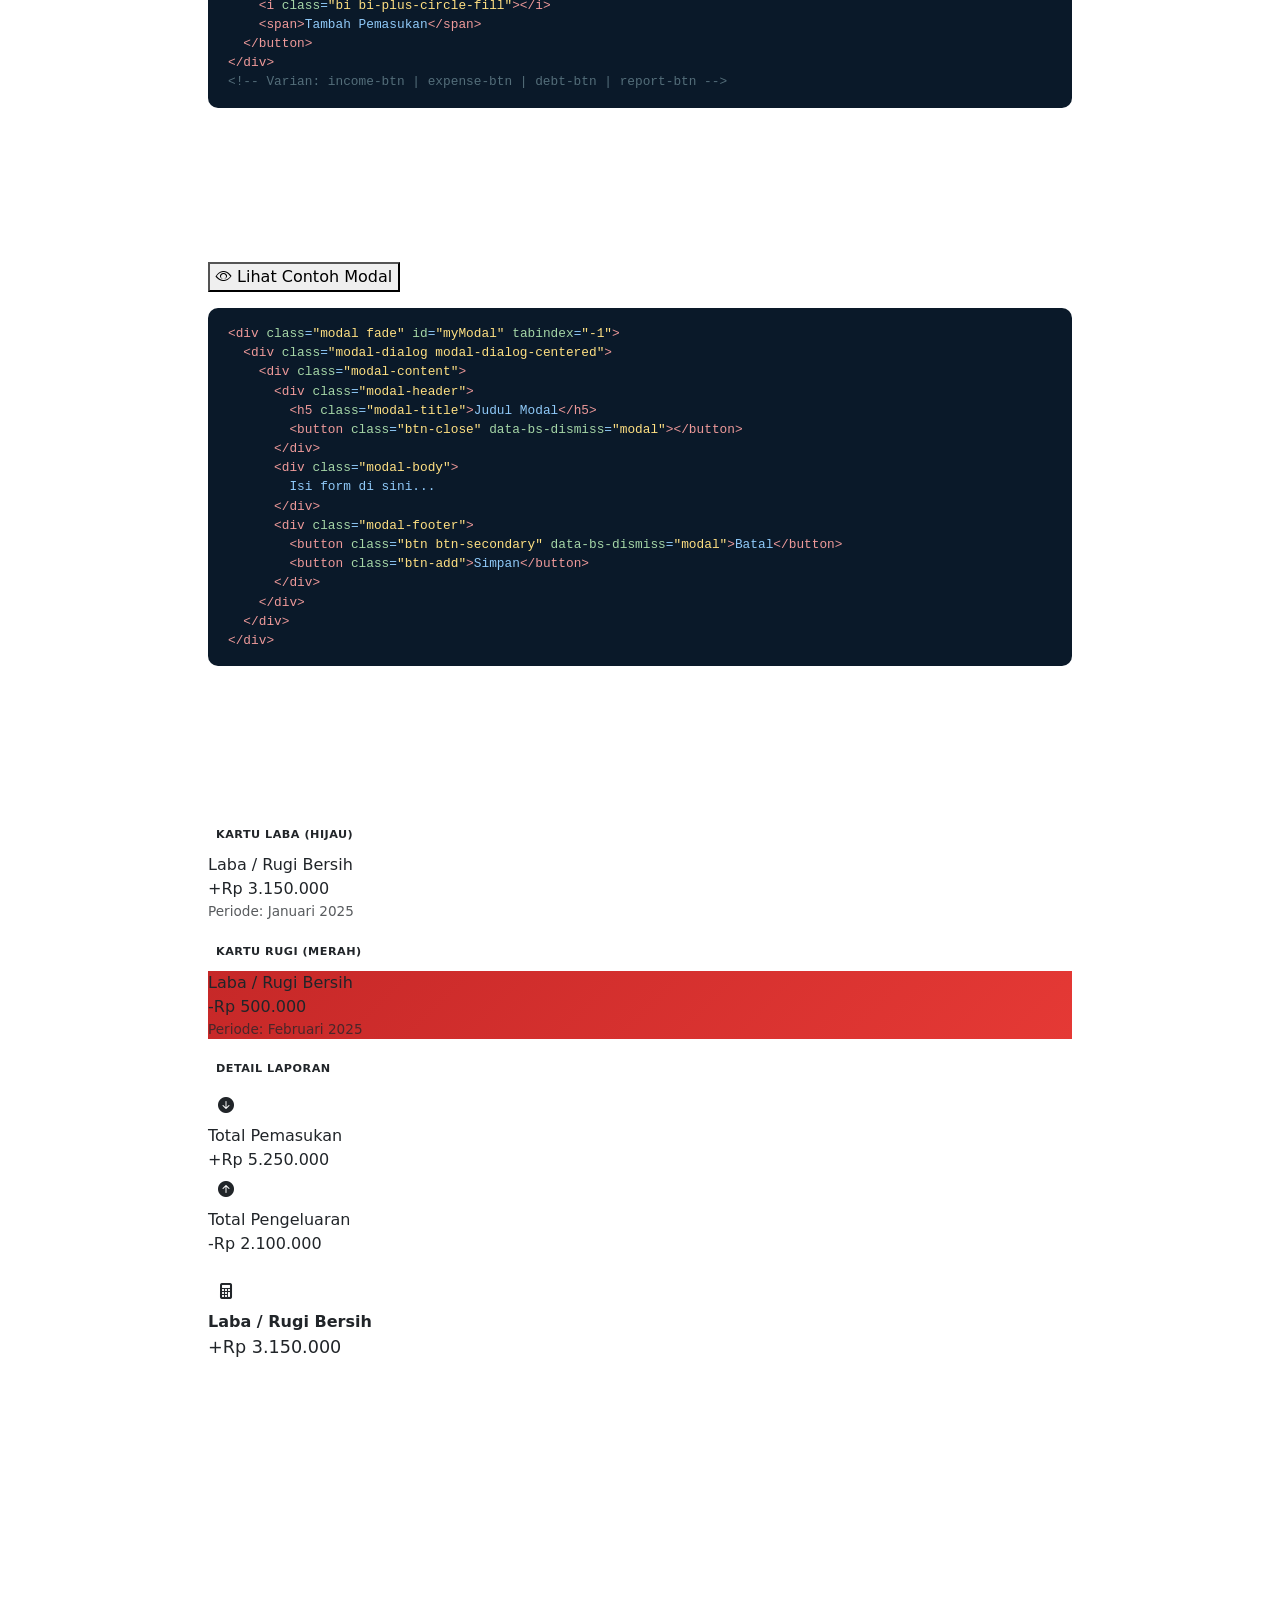
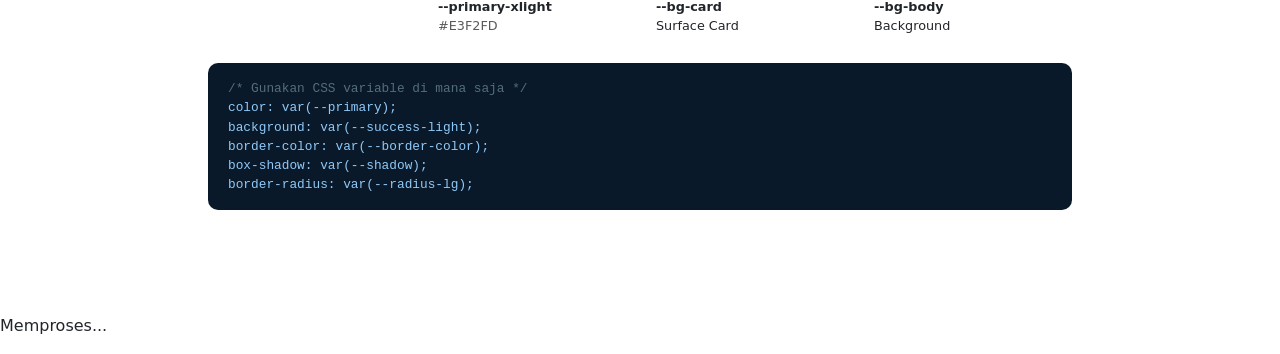
==== commit b8a78a9e: "." ====
--- a/example.html
+++ b/example.html
@@ -1,48 +1,923 @@
 <!DOCTYPE html>
 <html lang="id">
-
 <head>
-  <meta charset="UTF-8" />
-  <meta name="viewport" content="width=device-width, initial-scale=1, viewport-fit=cover">
-  <meta name="mobile-web-app-capable" content="yes">
-  <meta name="apple-mobile-web-app-capable" content="yes">
-  <meta name="apple-mobile-web-app-status-bar-style" content="black-translucent">
-  <meta name="theme-color" content="#4F46E5" />
-  <link rel="manifest" href="manifest.json" />
-  <link rel="icon" href="icons/icon-192x192-A.png" type="image/png" />
-  <title>PWA Template Responsif</title>
-  <link rel="stylesheet" href="assets/style.css" />
+<meta charset="UTF-8">
+<meta name="viewport" content="width=device-width, initial-scale=1.0">
+<title>TOKO KITA — Example & Panduan Komponen</title>
+<link href="https://cdn.jsdelivr.net/npm/bootstrap@5.3.2/dist/css/bootstrap.min.css" rel="stylesheet">
+<link href="https://cdn.jsdelivr.net/npm/bootstrap-icons@1.11.3/font/bootstrap-icons.css" rel="stylesheet">
+<link href="https://fonts.googleapis.com/css2?family=Plus+Jakarta+Sans:wght@300;400;500;600;700&family=Nunito:wght@400;500;600;700&display=swap" rel="stylesheet">
+<link rel="stylesheet" href="./style.css">
+<style>
+  .example-section {
+    background: var(--bg-card);
+    border: 1px solid var(--border-color);
+    border-radius: var(--radius-lg);
+    margin-bottom: 2rem;
+    overflow: hidden;
+  }
+  .example-section-header {
+    background: linear-gradient(135deg, var(--primary), var(--accent));
+    padding: 1rem 1.5rem;
+    color: white;
+  }
+  .example-section-header h2 {
+    font-family: var(--font-main);
+    font-size: 1rem; font-weight: 700; margin: 0;
+  }
+  .example-section-header p {
+    font-size: 0.8rem; opacity: 0.8; margin: 4px 0 0;
+  }
+  .example-body { padding: 1.5rem; }
+  .code-block {
+    background: #0A1929;
+    border-radius: 10px;
+    padding: 1rem 1.25rem;
+    margin-top: 1rem;
+    font-family: monospace;
+    font-size: 0.8rem;
+    color: #90CAF9;
+    overflow-x: auto;
+    white-space: pre;
+  }
+  .code-block .tag   { color: #EF9A9A; }
+  .code-block .attr  { color: #A5D6A7; }
+  .code-block .val   { color: #FFE082; }
+  .code-block .cmt   { color: #546E7A; }
+  .divider {
+    border: none; border-top: 1px dashed var(--border-color);
+    margin: 1.5rem 0;
+  }
+  .label-tag {
+    display: inline-block;
+    background: var(--primary-xlight);
+    color: var(--primary);
+    font-size: 0.7rem; font-weight: 700;
+    padding: 2px 8px; border-radius: 20px;
+    text-transform: uppercase; letter-spacing: 0.5px;
+    margin-bottom: 8px;
+  }
+  .top-nav {
+    background: var(--bg-sidebar);
+    padding: 1rem 1.5rem;
+    display: flex; align-items: center; justify-content: space-between;
+    position: sticky; top: 0; z-index: 100;
+    margin-bottom: 2rem;
+  }
+  .top-nav-brand {
+    display: flex; align-items: center; gap: 10px;
+    font-family: var(--font-main); font-size: 1.1rem;
+    font-weight: 700; color: white;
+  }
+  .top-nav-brand .icon {
+    width: 36px; height: 36px; border-radius: 10px;
+    background: rgba(255,255,255,0.15);
+    display: flex; align-items: center; justify-content: center;
+    font-size: 1.2rem;
+  }
+  .top-nav-right { display: flex; gap: 10px; align-items: center; }
+  .back-btn {
+    display: inline-flex; align-items: center; gap: 6px;
+    background: rgba(255,255,255,0.15);
+    color: white; border: none; border-radius: 8px;
+    padding: 6px 14px; font-size: 0.85rem; font-weight: 600;
+    cursor: pointer; transition: var(--transition);
+    text-decoration: none;
+  }
+  .back-btn:hover { background: rgba(255,255,255,0.25); color: white; }
+  .section-index {
+    background: var(--bg-card);
+    border: 1px solid var(--border-color);
+    border-radius: var(--radius-lg);
+    padding: 1.25rem 1.5rem;
+    margin-bottom: 2rem;
+  }
+  .section-index h3 {
+    font-family: var(--font-main); font-size: 0.95rem;
+    font-weight: 700; color: var(--text-primary); margin-bottom: 12px;
+  }
+  .index-list { display: flex; flex-wrap: wrap; gap: 8px; }
+  .index-link {
+    background: var(--primary-xlight); color: var(--primary);
+    border-radius: 8px; padding: 5px 12px;
+    font-size: 0.8rem; font-weight: 600;
+    text-decoration: none; transition: var(--transition);
+  }
+  .index-link:hover { background: var(--primary); color: white; }
+</style>
 </head>
-
 <body>
-  <header class="header">
-    <h1>PWA Template</h1>
-    <p>Contoh aplikasi web progresif yang responsif</p>
-  </header>
-
-  <main class="main">
-    <section class="card">
-      <h2>Selamat Datang!</h2>
-      <p>
-        Ini adalah template PWA responsif. Kamu bisa ubah teks, warna, dan layout-nya sesuai kebutuhan.
-      </p>
-      <button onclick="alert('PWA aktif!')">Tes Tombol</button>
-    </section>
-  </main>
-  <button onclick="alert('tombol testing hidup')">Ini tombol 1</button>
-
-  <footer class="footer">
-    <p>© 2025 Anwar Fauzi</p>
-  </footer>
-
-  <script>
-    if ('serviceWorker' in navigator) {
-      navigator.serviceWorker.register('./service-worker.js')
-        .then(() => console.log('SW registered!'))
-        .catch(err => console.error('SW gagal:', err));
-    }
-  </script>
-
+
+<!-- Top Navigation -->
+<div class="top-nav">
+  <div class="top-nav-brand">
+    <div class="icon"><i class="bi bi-shop" style="color:white"></i></div>
+    TOKO KITA — Example & Panduan
+  </div>
+  <div class="top-nav-right">
+    <button class="btn-theme" onclick="toggleTheme()">
+      <i class="bi bi-moon-stars" id="theme-icon"></i>
+    </button>
+    <a href="./index.html" class="back-btn">
+      <i class="bi bi-arrow-left"></i> Kembali ke App
+    </a>
+  </div>
+</div>
+
+<div class="container-fluid" style="max-width:960px; padding: 0 1.5rem 3rem;">
+
+  <!-- Daftar Isi -->
+  <div class="section-index">
+    <h3><i class="bi bi-list-ul me-2"></i>Daftar Isi Komponen</h3>
+    <div class="index-list">
+      <a href="#sec-buttons"    class="index-link">Tombol</a>
+      <a href="#sec-badges"     class="index-link">Badge / Status</a>
+      <a href="#sec-statcards"  class="index-link">Stat Cards</a>
+      <a href="#sec-cards"      class="index-link">Card</a>
+      <a href="#sec-table"      class="index-link">Tabel</a>
+      <a href="#sec-forms"      class="index-link">Form Input</a>
+      <a href="#sec-toast"      class="index-link">Toast Notifikasi</a>
+      <a href="#sec-loading"    class="index-link">Loading</a>
+      <a href="#sec-empty"      class="index-link">Empty State</a>
+      <a href="#sec-chart"      class="index-link">Grafik Bar</a>
+      <a href="#sec-quickact"   class="index-link">Quick Actions</a>
+      <a href="#sec-modal"      class="index-link">Modal</a>
+      <a href="#sec-report"     class="index-link">Laporan</a>
+      <a href="#sec-colors"     class="index-link">Warna & Tema</a>
+    </div>
+  </div>
+
+
+  <!-- ============================================================
+       1. TOMBOL
+       ============================================================ -->
+  <div class="example-section" id="sec-buttons">
+    <div class="example-section-header">
+      <h2><i class="bi bi-hand-index me-2"></i>1. Tombol (Buttons)</h2>
+      <p>Semua varian tombol yang digunakan di TOKO KITA</p>
+    </div>
+    <div class="example-body">
+
+      <div class="label-tag">Tombol Utama</div>
+      <div style="display:flex;gap:10px;flex-wrap:wrap;margin-bottom:1rem">
+        <button class="btn-add"><i class="bi bi-plus"></i> Tambah Data</button>
+        <button class="btn-add" style="background:linear-gradient(135deg,#C62828,#E53935)"><i class="bi bi-plus"></i> Pengeluaran</button>
+        <button class="btn-add" style="background:linear-gradient(135deg,#2E7D32,#43A047)"><i class="bi bi-check2"></i> Simpan</button>
+        <button class="btn-add" style="background:linear-gradient(135deg,#F57F17,#F9A825)"><i class="bi bi-pencil"></i> Edit</button>
+      </div>
+
+      <hr class="divider">
+      <div class="label-tag">Tombol Aksi Kecil (Tabel)</div>
+      <div style="display:flex;gap:8px;flex-wrap:wrap;margin-bottom:1rem">
+        <button class="btn-sm-action"><i class="bi bi-pencil"></i> Edit</button>
+        <button class="btn-sm-action btn-sm-danger"><i class="bi bi-trash"></i> Hapus</button>
+        <button class="btn-sm-action"><i class="bi bi-check-circle"></i> Lunas</button>
+        <button class="btn-sm-action"><i class="bi bi-eye"></i> Lihat</button>
+      </div>
+
+      <hr class="divider">
+      <div class="label-tag">Tombol WhatsApp</div>
+      <div style="display:flex;gap:8px;flex-wrap:wrap;margin-bottom:1rem">
+        <button class="btn-wa"><i class="bi bi-whatsapp"></i> Kirim WA</button>
+        <button class="btn-wa"><i class="bi bi-whatsapp"></i> Ingatkan Utang</button>
+      </div>
+
+      <hr class="divider">
+      <div class="label-tag">Tombol Auth (Full Width)</div>
+      <div style="max-width:360px">
+        <button class="btn-primary-custom"><i class="bi bi-box-arrow-in-right"></i> Masuk</button>
+        <div style="height:8px"></div>
+        <button class="btn-primary-custom" style="background:linear-gradient(135deg,#2E7D32,#43A047)">
+          <i class="bi bi-person-plus"></i> Daftar Sekarang
+        </button>
+      </div>
+
+      <div class="code-block"><span class="cmt"><!-- Tombol tambah biasa --></span>
+<span class="tag">&lt;button</span> <span class="attr">class</span>=<span class="val">"btn-add"</span><span class="tag">&gt;</span>
+  &lt;i class="bi bi-plus"&gt;&lt;/i&gt; Tambah Data
+<span class="tag">&lt;/button&gt;</span>
+
+<span class="cmt"><!-- Tombol aksi kecil --></span>
+<span class="tag">&lt;button</span> <span class="attr">class</span>=<span class="val">"btn-sm-action"</span><span class="tag">&gt;</span>&lt;i class="bi bi-pencil"&gt;&lt;/i&gt;<span class="tag">&lt;/button&gt;</span>
+<span class="tag">&lt;button</span> <span class="attr">class</span>=<span class="val">"btn-sm-action btn-sm-danger"</span><span class="tag">&gt;</span>&lt;i class="bi bi-trash"&gt;&lt;/i&gt;<span class="tag">&lt;/button&gt;</span>
+
+<span class="cmt"><!-- Tombol WhatsApp --></span>
+<span class="tag">&lt;button</span> <span class="attr">class</span>=<span class="val">"btn-wa"</span><span class="tag">&gt;</span>&lt;i class="bi bi-whatsapp"&gt;&lt;/i&gt; Kirim WA<span class="tag">&lt;/button&gt;</span></div>
+    </div>
+  </div>
+
+
+  <!-- ============================================================
+       2. BADGE / STATUS
+       ============================================================ -->
+  <div class="example-section" id="sec-badges">
+    <div class="example-section-header">
+      <h2><i class="bi bi-tag me-2"></i>2. Badge / Status Label</h2>
+      <p>Label status untuk transaksi dan utang</p>
+    </div>
+    <div class="example-body">
+      <div style="display:flex;gap:10px;flex-wrap:wrap;margin-bottom:1rem">
+        <span class="badge-income">Pemasukan</span>
+        <span class="badge-expense">Pengeluaran</span>
+        <span class="badge-pending">Belum Lunas</span>
+        <span class="badge-paid">Lunas</span>
+      </div>
+      <div class="code-block"><span class="tag">&lt;span</span> <span class="attr">class</span>=<span class="val">"badge-income"</span><span class="tag">&gt;</span>Pemasukan<span class="tag">&lt;/span&gt;</span>
+<span class="tag">&lt;span</span> <span class="attr">class</span>=<span class="val">"badge-expense"</span><span class="tag">&gt;</span>Pengeluaran<span class="tag">&lt;/span&gt;</span>
+<span class="tag">&lt;span</span> <span class="attr">class</span>=<span class="val">"badge-pending"</span><span class="tag">&gt;</span>Belum Lunas<span class="tag">&lt;/span&gt;</span>
+<span class="tag">&lt;span</span> <span class="attr">class</span>=<span class="val">"badge-paid"</span><span class="tag">&gt;</span>Lunas<span class="tag">&lt;/span&gt;</span></div>
+    </div>
+  </div>
+
+
+  <!-- ============================================================
+       3. STAT CARDS
+       ============================================================ -->
+  <div class="example-section" id="sec-statcards">
+    <div class="example-section-header">
+      <h2><i class="bi bi-grid-1x2 me-2"></i>3. Stat Cards (Kartu Ringkasan)</h2>
+      <p>Kartu ringkasan angka di halaman Dashboard</p>
+    </div>
+    <div class="example-body">
+      <div class="row g-3">
+        <div class="col-6 col-md-3">
+          <div class="stat-card income">
+            <div class="stat-icon income"><i class="bi bi-arrow-down-circle"></i></div>
+            <div class="stat-label">Pemasukan</div>
+            <div class="stat-value income">Rp 5.250.000</div>
+          </div>
+        </div>
+        <div class="col-6 col-md-3">
+          <div class="stat-card expense">
+            <div class="stat-icon expense"><i class="bi bi-arrow-up-circle"></i></div>
+            <div class="stat-label">Pengeluaran</div>
+            <div class="stat-value expense">Rp 2.100.000</div>
+          </div>
+        </div>
+        <div class="col-6 col-md-3">
+          <div class="stat-card profit">
+            <div class="stat-icon profit"><i class="bi bi-graph-up-arrow"></i></div>
+            <div class="stat-label">Laba / Rugi</div>
+            <div class="stat-value profit">+Rp 3.150.000</div>
+          </div>
+        </div>
+        <div class="col-6 col-md-3">
+          <div class="stat-card debt">
+            <div class="stat-icon debt"><i class="bi bi-person-lines-fill"></i></div>
+            <div class="stat-label">Total Utang</div>
+            <div class="stat-value debt">Rp 750.000</div>
+          </div>
+        </div>
+      </div>
+      <div class="code-block"><span class="tag">&lt;div</span> <span class="attr">class</span>=<span class="val">"stat-card income"</span><span class="tag">&gt;</span>
+  <span class="tag">&lt;div</span> <span class="attr">class</span>=<span class="val">"stat-icon income"</span><span class="tag">&gt;</span>&lt;i class="bi bi-arrow-down-circle"&gt;&lt;/i&gt;<span class="tag">&lt;/div&gt;</span>
+  <span class="tag">&lt;div</span> <span class="attr">class</span>=<span class="val">"stat-label"</span><span class="tag">&gt;</span>Pemasukan<span class="tag">&lt;/div&gt;</span>
+  <span class="tag">&lt;div</span> <span class="attr">class</span>=<span class="val">"stat-value income"</span><span class="tag">&gt;</span>Rp 5.250.000<span class="tag">&lt;/div&gt;</span>
+<span class="tag">&lt;/div&gt;</span>
+
+<span class="cmt"><!-- Varian: income | expense | profit | debt --></span></div>
+    </div>
+  </div>
+
+
+  <!-- ============================================================
+       4. CARD
+       ============================================================ -->
+  <div class="example-section" id="sec-cards">
+    <div class="example-section-header">
+      <h2><i class="bi bi-card-text me-2"></i>4. Card (Kartu Konten)</h2>
+      <p>Pembungkus konten utama dengan header dan body</p>
+    </div>
+    <div class="example-body">
+      <div class="card-custom">
+        <div class="card-header-custom">
+          <h5><i class="bi bi-star me-2"></i>Judul Card</h5>
+          <button class="btn-add"><i class="bi bi-plus"></i> Aksi</button>
+        </div>
+        <div class="card-body-custom">
+          <p style="color:var(--text-secondary);font-size:0.9rem;margin:0">
+            Ini adalah isi konten card. Bisa berisi tabel, form, teks, atau komponen lainnya.
+          </p>
+        </div>
+      </div>
+      <div class="code-block"><span class="tag">&lt;div</span> <span class="attr">class</span>=<span class="val">"card-custom"</span><span class="tag">&gt;</span>
+  <span class="tag">&lt;div</span> <span class="attr">class</span>=<span class="val">"card-header-custom"</span><span class="tag">&gt;</span>
+    <span class="tag">&lt;h5&gt;</span>Judul Card<span class="tag">&lt;/h5&gt;</span>
+    <span class="tag">&lt;button</span> <span class="attr">class</span>=<span class="val">"btn-add"</span><span class="tag">&gt;</span>Aksi<span class="tag">&lt;/button&gt;</span>
+  <span class="tag">&lt;/div&gt;</span>
+  <span class="tag">&lt;div</span> <span class="attr">class</span>=<span class="val">"card-body-custom"</span><span class="tag">&gt;</span>
+    Isi konten di sini...
+  <span class="tag">&lt;/div&gt;</span>
+<span class="tag">&lt;/div&gt;</span></div>
+    </div>
+  </div>
+
+
+  <!-- ============================================================
+       5. TABEL
+       ============================================================ -->
+  <div class="example-section" id="sec-table">
+    <div class="example-section-header">
+      <h2><i class="bi bi-table me-2"></i>5. Tabel Data</h2>
+      <p>Tabel untuk daftar transaksi dan utang pelanggan</p>
+    </div>
+    <div class="example-body">
+      <div class="table-wrapper">
+        <table class="tk-table">
+          <thead>
+            <tr>
+              <th>Tanggal</th>
+              <th>Keterangan</th>
+              <th>Kategori</th>
+              <th>Tipe</th>
+              <th>Jumlah</th>
+              <th>Aksi</th>
+            </tr>
+          </thead>
+          <tbody>
+            <tr>
+              <td>15 Jan 2025</td>
+              <td>
+                <div style="font-weight:500">Penjualan Produk A</div>
+                <div style="font-size:0.75rem;color:var(--text-muted)">Catatan tambahan</div>
+              </td>
+              <td>Penjualan</td>
+              <td><span class="badge-income">Pemasukan</span></td>
+              <td style="font-weight:700;color:var(--success)">+Rp 500.000</td>
+              <td>
+                <button class="btn-sm-action me-1"><i class="bi bi-pencil"></i></button>
+                <button class="btn-sm-action btn-sm-danger"><i class="bi bi-trash"></i></button>
+              </td>
+            </tr>
+            <tr>
+              <td>14 Jan 2025</td>
+              <td>
+                <div style="font-weight:500">Beli Stok Barang</div>
+              </td>
+              <td>Operasional</td>
+              <td><span class="badge-expense">Pengeluaran</span></td>
+              <td style="font-weight:700;color:var(--danger)">-Rp 200.000</td>
+              <td>
+                <button class="btn-sm-action me-1"><i class="bi bi-pencil"></i></button>
+                <button class="btn-sm-action btn-sm-danger"><i class="bi bi-trash"></i></button>
+              </td>
+            </tr>
+            <tr>
+              <td>13 Jan 2025</td>
+              <td>
+                <div style="font-weight:500">Jasa Pengiriman</div>
+              </td>
+              <td>Logistik</td>
+              <td><span class="badge-expense">Pengeluaran</span></td>
+              <td style="font-weight:700;color:var(--danger)">-Rp 50.000</td>
+              <td>
+                <button class="btn-sm-action me-1"><i class="bi bi-pencil"></i></button>
+                <button class="btn-sm-action btn-sm-danger"><i class="bi bi-trash"></i></button>
+              </td>
+            </tr>
+          </tbody>
+        </table>
+      </div>
+      <div class="code-block"><span class="tag">&lt;div</span> <span class="attr">class</span>=<span class="val">"table-wrapper"</span><span class="tag">&gt;</span>
+  <span class="tag">&lt;table</span> <span class="attr">class</span>=<span class="val">"tk-table"</span><span class="tag">&gt;</span>
+    <span class="tag">&lt;thead&gt;&lt;tr&gt;</span>
+      <span class="tag">&lt;th&gt;</span>Tanggal<span class="tag">&lt;/th&gt;</span>
+      <span class="tag">&lt;th&gt;</span>Keterangan<span class="tag">&lt;/th&gt;</span>
+      <span class="tag">&lt;th&gt;</span>Jumlah<span class="tag">&lt;/th&gt;</span>
+    <span class="tag">&lt;/tr&gt;&lt;/thead&gt;</span>
+    <span class="tag">&lt;tbody&gt;</span>
+      <span class="tag">&lt;tr&gt;</span>
+        <span class="tag">&lt;td&gt;</span>15 Jan 2025<span class="tag">&lt;/td&gt;</span>
+        <span class="tag">&lt;td&gt;</span>Penjualan<span class="tag">&lt;/td&gt;</span>
+        <span class="tag">&lt;td&gt;</span>+Rp 500.000<span class="tag">&lt;/td&gt;</span>
+      <span class="tag">&lt;/tr&gt;</span>
+    <span class="tag">&lt;/tbody&gt;</span>
+  <span class="tag">&lt;/table&gt;</span>
+<span class="tag">&lt;/div&gt;</span></div>
+    </div>
+  </div>
+
+
+  <!-- ============================================================
+       6. FORM INPUT
+       ============================================================ -->
+  <div class="example-section" id="sec-forms">
+    <div class="example-section-header">
+      <h2><i class="bi bi-input-cursor-text me-2"></i>6. Form Input</h2>
+      <p>Semua jenis input yang digunakan di modal dan filter</p>
+    </div>
+    <div class="example-body">
+      <div class="row g-3">
+        <div class="col-md-6">
+          <div class="label-tag">Input Teks</div>
+          <div class="mb-3">
+            <label class="form-label">Keterangan</label>
+            <input type="text" class="form-control" placeholder="Contoh: Penjualan produk A">
+          </div>
+          <div class="mb-3">
+            <label class="form-label">Jumlah (Rp)</label>
+            <input type="number" class="form-control" placeholder="0" min="0">
+          </div>
+          <div class="mb-3">
+            <label class="form-label">Tanggal</label>
+            <input type="date" class="form-control">
+          </div>
+          <div class="mb-3">
+            <label class="form-label">Bulan</label>
+            <input type="month" class="form-control">
+          </div>
+        </div>
+        <div class="col-md-6">
+          <div class="label-tag">Input dengan Icon</div>
+          <div class="mb-3">
+            <label class="form-label">No. WhatsApp</label>
+            <div class="input-group">
+              <span class="input-group-text"><i class="bi bi-whatsapp"></i></span>
+              <input type="tel" class="form-control" placeholder="628xxx">
+            </div>
+          </div>
+          <div class="mb-3">
+            <label class="form-label">Password</label>
+            <div class="input-group">
+              <input type="password" class="form-control" id="ex-pwd" placeholder="Min. 6 karakter">
+              <button class="input-group-text" onclick="togglePwd('ex-pwd', this)">
+                <i class="bi bi-eye"></i>
+              </button>
+            </div>
+          </div>
+          <div class="label-tag">Dropdown & Textarea</div>
+          <div class="mb-3">
+            <label class="form-label">Tipe Transaksi</label>
+            <select class="form-control">
+              <option value="income">Pemasukan</option>
+              <option value="expense">Pengeluaran</option>
+            </select>
+          </div>
+          <div class="mb-3">
+            <label class="form-label">Catatan</label>
+            <textarea class="form-control" rows="2" placeholder="Catatan tambahan..."></textarea>
+          </div>
+        </div>
+      </div>
+
+      <hr class="divider">
+      <div class="label-tag">Filter Bar</div>
+      <div class="filter-bar" style="border-bottom:none;padding:0;background:transparent;margin-top:4px">
+        <select class="filter-select">
+          <option>Semua Tipe</option>
+          <option>Pemasukan</option>
+          <option>Pengeluaran</option>
+        </select>
+        <input type="month" class="filter-input">
+        <input type="text" class="filter-input" placeholder="Cari keterangan..." style="flex:1;min-width:160px">
+      </div>
+
+      <div class="code-block"><span class="cmt"><!-- Input biasa --></span>
+<span class="tag">&lt;label</span> <span class="attr">class</span>=<span class="val">"form-label"</span><span class="tag">&gt;</span>Keterangan<span class="tag">&lt;/label&gt;</span>
+<span class="tag">&lt;input</span> <span class="attr">type</span>=<span class="val">"text"</span> <span class="attr">class</span>=<span class="val">"form-control"</span> <span class="attr">placeholder</span>=<span class="val">"..."</span><span class="tag">&gt;</span>
+
+<span class="cmt"><!-- Input dengan ikon --></span>
+<span class="tag">&lt;div</span> <span class="attr">class</span>=<span class="val">"input-group"</span><span class="tag">&gt;</span>
+  <span class="tag">&lt;span</span> <span class="attr">class</span>=<span class="val">"input-group-text"</span><span class="tag">&gt;</span>&lt;i class="bi bi-whatsapp"&gt;&lt;/i&gt;<span class="tag">&lt;/span&gt;</span>
+  <span class="tag">&lt;input</span> <span class="attr">type</span>=<span class="val">"tel"</span> <span class="attr">class</span>=<span class="val">"form-control"</span><span class="tag">&gt;</span>
+<span class="tag">&lt;/div&gt;</span>
+
+<span class="cmt"><!-- Filter --></span>
+<span class="tag">&lt;select</span> <span class="attr">class</span>=<span class="val">"filter-select"</span><span class="tag">&gt;</span>...<span class="tag">&lt;/select&gt;</span>
+<span class="tag">&lt;input</span> <span class="attr">type</span>=<span class="val">"text"</span> <span class="attr">class</span>=<span class="val">"filter-input"</span><span class="tag">&gt;</span></div>
+    </div>
+  </div>
+
+
+  <!-- ============================================================
+       7. TOAST NOTIFIKASI
+       ============================================================ -->
+  <div class="example-section" id="sec-toast">
+    <div class="example-section-header">
+      <h2><i class="bi bi-bell me-2"></i>7. Toast Notifikasi</h2>
+      <p>Notifikasi pop-up di sudut kanan bawah layar</p>
+    </div>
+    <div class="example-body">
+      <div style="display:flex;gap:10px;flex-wrap:wrap;margin-bottom:1rem">
+        <button class="btn-add" onclick="showToast('Data berhasil disimpan!', 'success')">
+          <i class="bi bi-check-circle"></i> Toast Sukses
+        </button>
+        <button class="btn-add" style="background:linear-gradient(135deg,#C62828,#E53935)"
+          onclick="showToast('Terjadi kesalahan!', 'error')">
+          <i class="bi bi-x-circle"></i> Toast Error
+        </button>
+        <button class="btn-add" style="background:linear-gradient(135deg,#1565C0,#1976D2)"
+          onclick="showToast('Informasi untuk pengguna.', 'info')">
+          <i class="bi bi-info-circle"></i> Toast Info
+        </button>
+      </div>
+      <div class="code-block"><span class="cmt">// Panggil dari app.js</span>
+showToast(<span class="val">'Data berhasil disimpan!'</span>, <span class="val">'success'</span>);
+showToast(<span class="val">'Terjadi kesalahan!'</span>,    <span class="val">'error'</span>);
+showToast(<span class="val">'Informasi penting.'</span>,    <span class="val">'info'</span>);</div>
+    </div>
+  </div>
+
+
+  <!-- ============================================================
+       8. LOADING
+       ============================================================ -->
+  <div class="example-section" id="sec-loading">
+    <div class="example-section-header">
+      <h2><i class="bi bi-hourglass-split me-2"></i>8. Loading Overlay</h2>
+      <p>Overlay loading saat memproses data</p>
+    </div>
+    <div class="example-body">
+      <button class="btn-add" onclick="showLoading('Menyimpan data...'); setTimeout(hideLoading, 2000)">
+        <i class="bi bi-play-circle"></i> Demo Loading (2 detik)
+      </button>
+      <div class="code-block"><span class="cmt">// Tampilkan loading</span>
+showLoading(<span class="val">'Menyimpan data...'</span>);
+
+<span class="cmt">// Sembunyikan setelah selesai</span>
+hideLoading();</div>
+    </div>
+  </div>
+
+
+  <!-- ============================================================
+       9. EMPTY STATE
+       ============================================================ -->
+  <div class="example-section" id="sec-empty">
+    <div class="example-section-header">
+      <h2><i class="bi bi-inbox me-2"></i>9. Empty State</h2>
+      <p>Tampilan saat tidak ada data</p>
+    </div>
+    <div class="example-body">
+      <div class="row g-3">
+        <div class="col-md-4">
+          <div class="card-custom">
+            <div class="empty-state">
+              <i class="bi bi-inbox"></i>
+              <p>Belum ada transaksi</p>
+            </div>
+          </div>
+        </div>
+        <div class="col-md-4">
+          <div class="card-custom">
+            <div class="empty-state">
+              <i class="bi bi-people"></i>
+              <p>Belum ada data utang</p>
+            </div>
+          </div>
+        </div>
+        <div class="col-md-4">
+          <div class="card-custom">
+            <div class="empty-state">
+              <i class="bi bi-calendar-x"></i>
+              <p>Tidak ada data periode ini</p>
+            </div>
+          </div>
+        </div>
+      </div>
+      <div class="code-block"><span class="tag">&lt;div</span> <span class="attr">class</span>=<span class="val">"empty-state"</span><span class="tag">&gt;</span>
+  <span class="tag">&lt;i</span> <span class="attr">class</span>=<span class="val">"bi bi-inbox"</span><span class="tag">&gt;&lt;/i&gt;</span>
+  <span class="tag">&lt;p&gt;</span>Belum ada transaksi<span class="tag">&lt;/p&gt;</span>
+<span class="tag">&lt;/div&gt;</span></div>
+    </div>
+  </div>
+
+
+  <!-- ============================================================
+       10. GRAFIK BAR
+       ============================================================ -->
+  <div class="example-section" id="sec-chart">
+    <div class="example-section-header">
+      <h2><i class="bi bi-bar-chart me-2"></i>10. Grafik Bar</h2>
+      <p>Grafik batang perbandingan pemasukan vs pengeluaran</p>
+    </div>
+    <div class="example-body">
+      <div class="chart-bar-wrap" id="ex-chart"></div>
+      <div class="chart-legend">
+        <div class="chart-legend-item"><div class="chart-dot" style="background:var(--success)"></div>Pemasukan</div>
+        <div class="chart-legend-item"><div class="chart-dot" style="background:var(--danger)"></div>Pengeluaran</div>
+      </div>
+      <div class="code-block"><span class="tag">&lt;div</span> <span class="attr">class</span>=<span class="val">"chart-bar-wrap"</span><span class="tag">&gt;</span>
+  <span class="cmt">&lt;!-- diisi oleh JavaScript (updateDashboard) --&gt;</span>
+  <span class="tag">&lt;div</span> <span class="attr">class</span>=<span class="val">"chart-bar-item"</span><span class="tag">&gt;</span>
+    <span class="tag">&lt;div</span> <span class="attr">style</span>=<span class="val">"display:flex;align-items:flex-end;gap:3px;height:120px"</span><span class="tag">&gt;</span>
+      <span class="tag">&lt;div</span> <span class="attr">class</span>=<span class="val">"chart-bar income-bar"</span>  <span class="attr">style</span>=<span class="val">"height:80px;width:14px"</span><span class="tag">&gt;&lt;/div&gt;</span>
+      <span class="tag">&lt;div</span> <span class="attr">class</span>=<span class="val">"chart-bar expense-bar"</span> <span class="attr">style</span>=<span class="val">"height:40px;width:14px"</span><span class="tag">&gt;&lt;/div&gt;</span>
+    <span class="tag">&lt;/div&gt;</span>
+    <span class="tag">&lt;span</span> <span class="attr">class</span>=<span class="val">"chart-bar-label"</span><span class="tag">&gt;</span>Jan<span class="tag">&lt;/span&gt;</span>
+  <span class="tag">&lt;/div&gt;</span>
+<span class="tag">&lt;/div&gt;</span></div>
+    </div>
+  </div>
+
+
+  <!-- ============================================================
+       11. QUICK ACTIONS
+       ============================================================ -->
+  <div class="example-section" id="sec-quickact">
+    <div class="example-section-header">
+      <h2><i class="bi bi-lightning-charge me-2"></i>11. Quick Actions</h2>
+      <p>Tombol aksi cepat di Dashboard</p>
+    </div>
+    <div class="example-body">
+      <div class="quick-actions">
+        <button class="quick-btn income-btn">
+          <i class="bi bi-plus-circle-fill"></i>
+          <span>Tambah Pemasukan</span>
+        </button>
+        <button class="quick-btn expense-btn">
+          <i class="bi bi-dash-circle-fill"></i>
+          <span>Tambah Pengeluaran</span>
+        </button>
+        <button class="quick-btn debt-btn">
+          <i class="bi bi-people-fill"></i>
+          <span>Data Utang</span>
+        </button>
+        <button class="quick-btn report-btn">
+          <i class="bi bi-file-earmark-bar-graph-fill"></i>
+          <span>Lihat Laporan</span>
+        </button>
+      </div>
+      <div class="code-block"><span class="tag">&lt;div</span> <span class="attr">class</span>=<span class="val">"quick-actions"</span><span class="tag">&gt;</span>
+  <span class="tag">&lt;button</span> <span class="attr">class</span>=<span class="val">"quick-btn income-btn"</span><span class="tag">&gt;</span>
+    <span class="tag">&lt;i</span> <span class="attr">class</span>=<span class="val">"bi bi-plus-circle-fill"</span><span class="tag">&gt;&lt;/i&gt;</span>
+    <span class="tag">&lt;span&gt;</span>Tambah Pemasukan<span class="tag">&lt;/span&gt;</span>
+  <span class="tag">&lt;/button&gt;</span>
+<span class="tag">&lt;/div&gt;</span>
+<span class="cmt">&lt;!-- Varian: income-btn | expense-btn | debt-btn | report-btn --&gt;</span></div>
+    </div>
+  </div>
+
+
+  <!-- ============================================================
+       12. MODAL
+       ============================================================ -->
+  <div class="example-section" id="sec-modal">
+    <div class="example-section-header">
+      <h2><i class="bi bi-window me-2"></i>12. Modal Dialog</h2>
+      <p>Popup form untuk tambah/edit data</p>
+    </div>
+    <div class="example-body">
+      <button class="btn-add" data-bs-toggle="modal" data-bs-target="#exampleModal">
+        <i class="bi bi-eye"></i> Lihat Contoh Modal
+      </button>
+      <div class="code-block"><span class="tag">&lt;div</span> <span class="attr">class</span>=<span class="val">"modal fade"</span> <span class="attr">id</span>=<span class="val">"myModal"</span> <span class="attr">tabindex</span>=<span class="val">"-1"</span><span class="tag">&gt;</span>
+  <span class="tag">&lt;div</span> <span class="attr">class</span>=<span class="val">"modal-dialog modal-dialog-centered"</span><span class="tag">&gt;</span>
+    <span class="tag">&lt;div</span> <span class="attr">class</span>=<span class="val">"modal-content"</span><span class="tag">&gt;</span>
+      <span class="tag">&lt;div</span> <span class="attr">class</span>=<span class="val">"modal-header"</span><span class="tag">&gt;</span>
+        <span class="tag">&lt;h5</span> <span class="attr">class</span>=<span class="val">"modal-title"</span><span class="tag">&gt;</span>Judul Modal<span class="tag">&lt;/h5&gt;</span>
+        <span class="tag">&lt;button</span> <span class="attr">class</span>=<span class="val">"btn-close"</span> <span class="attr">data-bs-dismiss</span>=<span class="val">"modal"</span><span class="tag">&gt;&lt;/button&gt;</span>
+      <span class="tag">&lt;/div&gt;</span>
+      <span class="tag">&lt;div</span> <span class="attr">class</span>=<span class="val">"modal-body"</span><span class="tag">&gt;</span>
+        Isi form di sini...
+      <span class="tag">&lt;/div&gt;</span>
+      <span class="tag">&lt;div</span> <span class="attr">class</span>=<span class="val">"modal-footer"</span><span class="tag">&gt;</span>
+        <span class="tag">&lt;button</span> <span class="attr">class</span>=<span class="val">"btn btn-secondary"</span> <span class="attr">data-bs-dismiss</span>=<span class="val">"modal"</span><span class="tag">&gt;</span>Batal<span class="tag">&lt;/button&gt;</span>
+        <span class="tag">&lt;button</span> <span class="attr">class</span>=<span class="val">"btn-add"</span><span class="tag">&gt;</span>Simpan<span class="tag">&lt;/button&gt;</span>
+      <span class="tag">&lt;/div&gt;</span>
+    <span class="tag">&lt;/div&gt;</span>
+  <span class="tag">&lt;/div&gt;</span>
+<span class="tag">&lt;/div&gt;</span></div>
+    </div>
+  </div>
+
+
+  <!-- ============================================================
+       13. LAPORAN / REPORT SUMMARY
+       ============================================================ -->
+  <div class="example-section" id="sec-report">
+    <div class="example-section-header">
+      <h2><i class="bi bi-file-earmark-bar-graph me-2"></i>13. Laporan Keuangan</h2>
+      <p>Kartu ringkasan laba rugi dan detail transaksi</p>
+    </div>
+    <div class="example-body">
+
+      <div class="label-tag">Kartu Laba (Hijau)</div>
+      <div class="report-summary mb-3">
+        <div class="report-summary-title">Laba / Rugi Bersih</div>
+        <div class="report-summary-value">+Rp 3.150.000</div>
+        <div style="font-size:0.85rem;opacity:0.75">Periode: Januari 2025</div>
+      </div>
+
+      <div class="label-tag">Kartu Rugi (Merah)</div>
+      <div class="report-summary mb-3" style="background:linear-gradient(135deg,#C62828,#E53935)">
+        <div class="report-summary-title">Laba / Rugi Bersih</div>
+        <div class="report-summary-value">-Rp 500.000</div>
+        <div style="font-size:0.85rem;opacity:0.75">Periode: Februari 2025</div>
+      </div>
+
+      <div class="label-tag">Detail Laporan</div>
+      <div class="card-custom">
+        <div class="card-body-custom">
+          <div class="report-item">
+            <div class="report-item-label">
+              <div style="width:36px;height:36px;border-radius:10px;background:var(--success-light);display:flex;align-items:center;justify-content:center;color:var(--success)">
+                <i class="bi bi-arrow-down-circle-fill"></i>
+              </div>
+              Total Pemasukan
+            </div>
+            <div class="report-item-value" style="color:var(--success)">+Rp 5.250.000</div>
+          </div>
+          <div class="report-item">
+            <div class="report-item-label">
+              <div style="width:36px;height:36px;border-radius:10px;background:var(--danger-light);display:flex;align-items:center;justify-content:center;color:var(--danger)">
+                <i class="bi bi-arrow-up-circle-fill"></i>
+              </div>
+              Total Pengeluaran
+            </div>
+            <div class="report-item-value" style="color:var(--danger)">-Rp 2.100.000</div>
+          </div>
+          <div class="report-item" style="border-top:2px solid var(--border-color);margin-top:4px;padding-top:14px">
+            <div class="report-item-label" style="font-weight:700">
+              <div style="width:36px;height:36px;border-radius:10px;background:var(--primary-xlight);display:flex;align-items:center;justify-content:center;color:var(--primary)">
+                <i class="bi bi-calculator-fill"></i>
+              </div>
+              Laba / Rugi Bersih
+            </div>
+            <div class="report-item-value" style="color:var(--success);font-size:1.1rem">+Rp 3.150.000</div>
+          </div>
+        </div>
+      </div>
+
+    </div>
+  </div>
+
+
+  <!-- ============================================================
+       14. WARNA & TEMA
+       ============================================================ -->
+  <div class="example-section" id="sec-colors">
+    <div class="example-section-header">
+      <h2><i class="bi bi-palette me-2"></i>14. Warna & CSS Variables</h2>
+      <p>Semua variabel warna yang bisa digunakan</p>
+    </div>
+    <div class="example-body">
+      <div class="row g-2">
+        <div class="col-6 col-md-3">
+          <div style="background:var(--primary);color:white;border-radius:10px;padding:12px;font-size:0.8rem;font-weight:600">
+            --primary<br><span style="opacity:0.75;font-weight:400">#1565C0</span>
+          </div>
+        </div>
+        <div class="col-6 col-md-3">
+          <div style="background:var(--accent);color:white;border-radius:10px;padding:12px;font-size:0.8rem;font-weight:600">
+            --accent<br><span style="opacity:0.75;font-weight:400">#2196F3</span>
+          </div>
+        </div>
+        <div class="col-6 col-md-3">
+          <div style="background:var(--success);color:white;border-radius:10px;padding:12px;font-size:0.8rem;font-weight:600">
+            --success<br><span style="opacity:0.75;font-weight:400">#2E7D32</span>
+          </div>
+        </div>
+        <div class="col-6 col-md-3">
+          <div style="background:var(--danger);color:white;border-radius:10px;padding:12px;font-size:0.8rem;font-weight:600">
+            --danger<br><span style="opacity:0.75;font-weight:400">#C62828</span>
+          </div>
+        </div>
+        <div class="col-6 col-md-3">
+          <div style="background:var(--warning);color:white;border-radius:10px;padding:12px;font-size:0.8rem;font-weight:600">
+            --warning<br><span style="opacity:0.75;font-weight:400">#F57F17</span>
+          </div>
+        </div>
+        <div class="col-6 col-md-3">
+          <div style="background:var(--primary-xlight);border:1px solid var(--border-color);color:var(--primary);border-radius:10px;padding:12px;font-size:0.8rem;font-weight:600">
+            --primary-xlight<br><span style="opacity:0.75;font-weight:400">#E3F2FD</span>
+          </div>
+        </div>
+        <div class="col-6 col-md-3">
+          <div style="background:var(--bg-card);border:1px solid var(--border-color);color:var(--text-primary);border-radius:10px;padding:12px;font-size:0.8rem;font-weight:600">
+            --bg-card<br><span style="color:var(--text-muted);font-weight:400">Surface Card</span>
+          </div>
+        </div>
+        <div class="col-6 col-md-3">
+          <div style="background:var(--bg-body);border:1px solid var(--border-color);color:var(--text-secondary);border-radius:10px;padding:12px;font-size:0.8rem;font-weight:600">
+            --bg-body<br><span style="color:var(--text-muted);font-weight:400">Background</span>
+          </div>
+        </div>
+      </div>
+      <div class="code-block"><span class="cmt">/* Gunakan CSS variable di mana saja */</span>
+color: var(--primary);
+background: var(--success-light);
+border-color: var(--border-color);
+box-shadow: var(--shadow);
+border-radius: var(--radius-lg);</div>
+    </div>
+  </div>
+
+</div><!-- /container -->
+
+<!-- Contoh Modal -->
+<div class="modal fade" id="exampleModal" tabindex="-1">
+  <div class="modal-dialog modal-dialog-centered">
+    <div class="modal-content">
+      <div class="modal-header">
+        <h5 class="modal-title">Contoh Modal Form</h5>
+        <button type="button" class="btn-close" data-bs-dismiss="modal"></button>
+      </div>
+      <div class="modal-body">
+        <div class="mb-3">
+          <label class="form-label">Nama</label>
+          <input type="text" class="form-control" placeholder="Nama lengkap">
+        </div>
+        <div class="mb-3">
+          <label class="form-label">Jumlah (Rp)</label>
+          <input type="number" class="form-control" placeholder="0">
+        </div>
+        <div class="mb-3">
+          <label class="form-label">Catatan</label>
+          <textarea class="form-control" rows="2"></textarea>
+        </div>
+      </div>
+      <div class="modal-footer">
+        <button class="btn btn-secondary" data-bs-dismiss="modal">Batal</button>
+        <button class="btn-add" data-bs-dismiss="modal"><i class="bi bi-check2 me-1"></i>Simpan</button>
+      </div>
+    </div>
+  </div>
+</div>
+
+<!-- Toast Container -->
+<div id="toast-container"></div>
+
+<!-- Loading Overlay -->
+<div id="loading-overlay" class="hidden">
+  <div class="loading-spinner">
+    <div class="spinner-ring"></div>
+    <p>Memproses...</p>
+  </div>
+</div>
+
+<!-- Bootstrap JS -->
+<script src="https://cdn.jsdelivr.net/npm/bootstrap@5.3.2/dist/js/bootstrap.bundle.min.js"></script>
+
+<script>
+// ===== Fungsi minimal untuk demo example.html =====
+
+function toggleTheme() {
+  const isDark = document.documentElement.getAttribute('data-theme') === 'dark';
+  document.documentElement.setAttribute('data-theme', isDark ? 'light' : 'dark');
+  document.getElementById('theme-icon').className = isDark ? 'bi bi-moon-stars' : 'bi bi-sun-fill';
+  localStorage.setItem('tk_theme', isDark ? 'light' : 'dark');
+}
+
+function loadTheme() {
+  const t = localStorage.getItem('tk_theme') || 'light';
+  document.documentElement.setAttribute('data-theme', t);
+  document.getElementById('theme-icon').className = t === 'dark' ? 'bi bi-sun-fill' : 'bi bi-moon-stars';
+}
+
+function togglePwd(id, btn) {
+  const inp = document.getElementById(id);
+  const show = inp.type === 'text';
+  inp.type = show ? 'password' : 'text';
+  btn.querySelector('i').className = show ? 'bi bi-eye' : 'bi bi-eye-slash';
+}
+
+function showToast(msg, type = 'success') {
+  const icons  = { success: 'bi-check-circle-fill', error: 'bi-x-circle-fill', info: 'bi-info-circle-fill' };
+  const colors = { success: 'var(--success)', error: 'var(--danger)', info: 'var(--primary)' };
+  const el = document.createElement('div');
+  el.className = `toast-item ${type}`;
+  el.innerHTML = `<i class="bi ${icons[type]}" style="color:${colors[type]}"></i> ${msg}`;
+  document.getElementById('toast-container').appendChild(el);
+  setTimeout(() => el.remove(), 3100);
+}
+
+function showLoading(msg = 'Memproses...') {
+  const lo = document.getElementById('loading-overlay');
+  lo.querySelector('p').textContent = msg;
+  lo.classList.remove('hidden');
+}
+
+function hideLoading() {
+  setTimeout(() => document.getElementById('loading-overlay').classList.add('hidden'), 400);
+}
+
+// Demo grafik bar
+function buildExampleChart() {
+  const data = [
+    { label: 'Sep', inc: 60, exp: 40 },
+    { label: 'Okt', inc: 80, exp: 55 },
+    { label: 'Nov', inc: 50, exp: 70 },
+    { label: 'Des', inc: 100, exp: 60 },
+    { label: 'Jan', inc: 90, exp: 45 },
+    { label: 'Feb', inc: 75, exp: 50 },
+  ];
+  const maxVal = Math.max(...data.map(d => Math.max(d.inc, d.exp)));
+  document.getElementById('ex-chart').innerHTML = data.map(d => {
+    const ih = Math.round((d.inc / maxVal) * 110);
+    const eh = Math.round((d.exp / maxVal) * 110);
+    return `<div class="chart-bar-item">
+      <div style="display:flex;align-items:flex-end;gap:3px;height:120px">
+        <div class="chart-bar income-bar"  style="height:${ih}px;width:14px"></div>
+        <div class="chart-bar expense-bar" style="height:${eh}px;width:14px"></div>
+      </div>
+      <span class="chart-bar-label">${d.label}</span>
+    </div>`;
+  }).join('');
+}
+
+loadTheme();
+buildExampleChart();
+</script>
 </body>
-
 </html>
